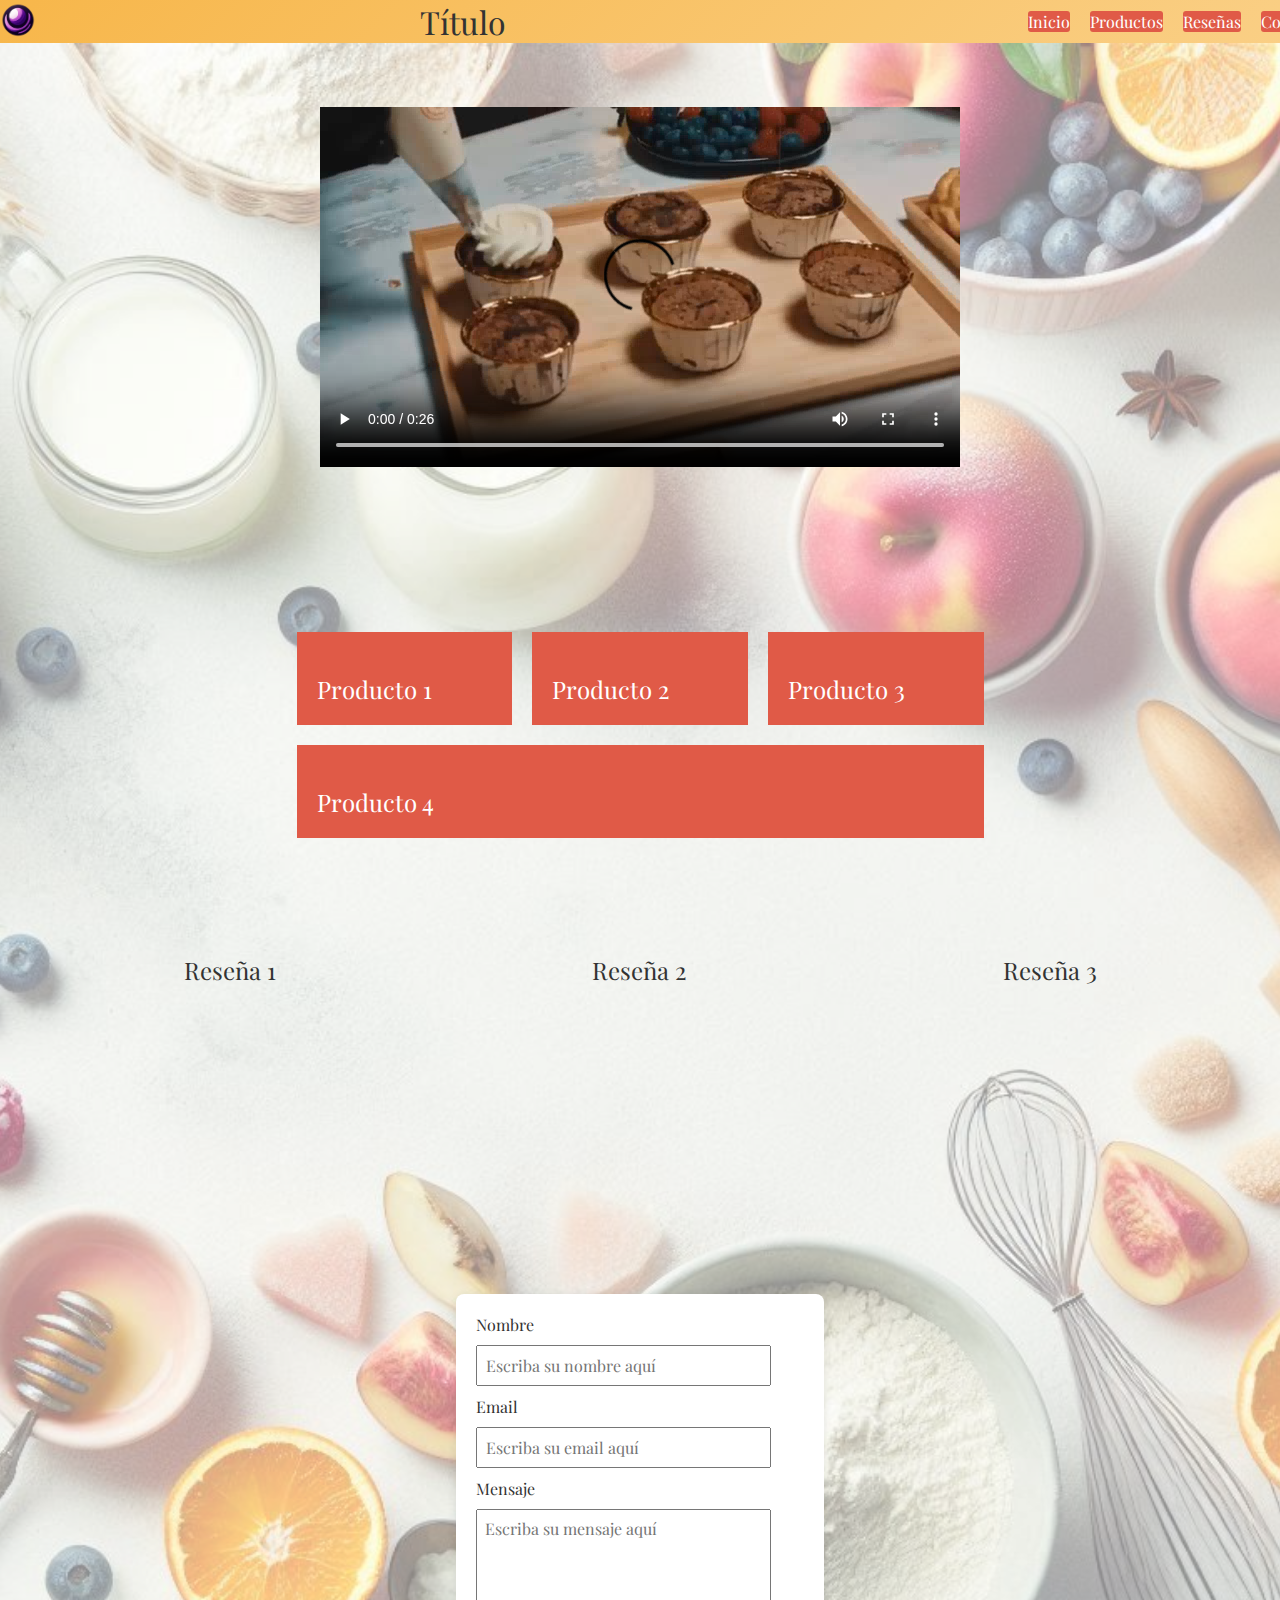
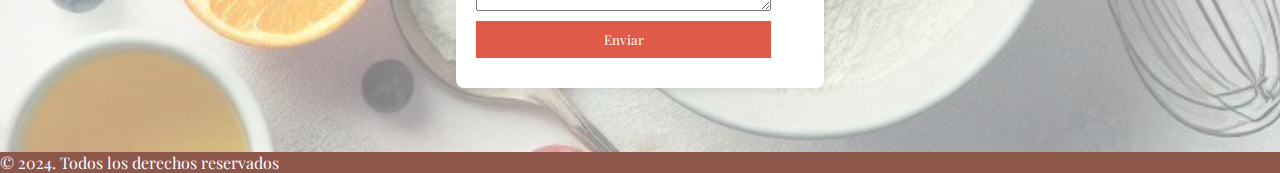
==== index.html @ 15bd5bb0 "Se incorporó la sección de reseñas" ====
<!DOCTYPE html>
<html lang="es">
<head>
    <meta charset="UTF-8">
    <meta name="viewport" content="width=device-width, initial-scale=1.0">
    <link rel="preconnect" href="https://fonts.googleapis.com">
    <link rel="preconnect" href="https://fonts.gstatic.com" crossorigin>
    <link href="https://fonts.googleapis.com/css2?family=Playfair+Display:ital,wght@0,400..900;1,400..900&display=swap" rel="stylesheet">
    <link rel="stylesheet" href="./style.css">
    <title>Document</title>
</head>
<body>
    <header>    
        <nav>
            <ul>
                <li class="Logo">
                    <img src="./Images/Logo.png" alt="Logo de la marca.">
                </li>
                <li class="Links">
                    <h1 class="nav-title">Título</h1>
                </li>
                <li class="Links">
                    <a href="/">Inicio</a>
                </li>
                <li class="Links">
                    <a href="/">Productos</a>
                </li>
                <li class="Links">
                    <a href="/">Reseñas</a>
                </li>
                <li class="Links">
                    <a href="/">Contacto</a>
                </li>
            </ul>
        </nav> 
    </header> 
    <main>
        <div class="video-container">
            <video src="./Images/video.mp4" controls class="video"></video>
        </div>
        <section class="productos">
            <div class="producto">
                <img src="/" alt="">
                <h2>Producto 1</h2>
                <a href=""></a>
            </div>
            <div class="producto">
                <img src="/" alt="">
                <h2>Producto 2</h2>
                <a href=""></a>
            </div>
            <div class="producto">
                <img src="/" alt="">
                <h2>Producto 3</h2>
                <a href=""></a>
            </div>
            <div class="producto">
                <img src="/" alt="">
                <h2>Producto 4</h2>
                <a href=""></a>
            </div>
        </section>
        <section class="opiniones">
            <div class="card">
                <img src="/" alt="">
                <h2>Reseña 1</h2>
                <a href=""></a>
            </div>
            <div class="card">
                <img src="/" alt="">
                <h2>Reseña 2</h2>
                <a href=""></a>
            </div>
            <div class="card">
                <img src="/" alt="">
                <h2>Reseña 3</h2>
                <a href=""></a>
            </div>
        </section>
        <section class="Form">
            <form action="https://formspree.io/f/meojblol" method="POST">
                <label for="name">Nombre</label>
                <input type="text" name="name" id="name" placeholder="Escriba su nombre aquí">
                <label for="email">Email</label>
                <input type="email" name="email" id="email" placeholder="Escriba su email aquí">
                <label for="message">Mensaje</label>
                <textarea name="message" id="message" placeholder="Escriba su mensaje aquí" rows="4" cols="50"></textarea>
                <button type="submit">Enviar</button>
            </form>
        </section>
    </main>
    <footer>
        <p>© 2024. Todos los derechos reservados</p>
    </footer>
</body>
</html>
---- style.css ----
:root {
    --font-family-header: "Playfair Display", serif;
    --font-weight-normal: 400;
    --font-weight-bold: 700;
    --font-family-footer: "Lato", sans-serif;
    --background-color-header: linear-gradient(135deg, rgba(245, 166, 35, 0.8) 0%, rgba(245, 166, 35, 0.5) 100%);
    --background-color-list: #E05A47;
    --background-color-footer: #8C564B;
    --background-color-general: #FFF8E7; /* Beige suave */
    --color-text: #333333;
    --border-radius-links: 3px; 
}

*{
    margin: 0;
    padding: 0;
    box-sizing: border-box;
    font-family: var(--font-family-header);
    font-weight: var(--font-weight-normal);
}

body {
    background-color: var(--background-color-general);
    color: var(--color-text);
}
header {
    font-family: var(--font-family-header);
    font-weight: var(--font-weight-bold);
    background: var(--background-color-header);
    color: var(--color-text);
    width: 100%;
    overflow: hidden;
}

nav {
    display: flex;
    justify-content: space-between; /* Espacia el h1 y el resto */
    align-items: center; /* Centra verticalmente */
    width: 100%;
}

ul {
    display: flex;
    align-items: center; 
    list-style-type: none;
}

li {
    display: inline-block; 
}

li:nth-child(2) {
    margin-right: 40vw; 
}

.Logo img{
    text-decoration: none;
    margin-right: auto;
    height: 4vh;
    width: auto;
}

.Links h1 {
    margin-left: 30vw;
}

.Links a{
    text-decoration: none;
    background-color: var(--background-color-list);
    margin: 10px;
    border-radius: var(--border-radius-links);
    color: white;
}

main {
    display: flex; /* Asegúrate de que el contenido esté bien alineado */
    flex-direction: column;
    align-items: center;
    justify-content: center;
    padding: 5%;
    min-height: 100vh; /* Hace que el main ocupe el 100% de la altura de la ventana */
    background-image: url('./Images/Background_Image.jpeg'); /* Asegúrate de cambiar la ruta */
    background-size: cover; /* Cubre todo el espacio disponible */
    background-position: center; /* Centra la imagen */
    position: relative; /* Para permitir la superposición de un color de fondo */
}

/* Añadir un color de fondo semitransparente */
main::before {
    content: '';
    position: absolute;
    top: 0;
    left: 0;
    right: 0;
    bottom: 0;
    background-color: rgba(255, 255, 255, 0.5); /* Color blanco con 50% de opacidad */
    z-index: 1; /* Asegura que el color de fondo esté sobre la imagen */
}

.video-container {
    width: 50vw;
    height: auto;
    max-width: 100%;
    margin: 0 auto;
    z-index: 2;
    overflow: hidden;
}

.video {
    width: 100%;
    height: auto;
    display: block;
}

.productos {
    display: flex;
    flex-wrap: wrap;
    justify-content: space-between;
    padding: 20px;
    margin-top: 15vh;
    z-index: 2;
}

.producto {
    background-color: var(--background-color-list);
    color: white;
    padding: 20px;
    margin: 10px;
    flex: 1 1 200px;
    box-sizing: border-box;
}

.opiniones {
    display: grid;
    grid-template-columns: repeat(auto-fit,minmax(20vw, 1fr));
    grid-template-rows: auto 1fr;
    gap: 5vw;
    width: 100vw;
    overflow: hidden;
    padding: 5%;
    justify-items: center;
    z-index: 2;
}

.card{ 
    padding: 2%;
    transition: transform 0.3s ease, box-shadow 0.3s ease;
}

.card:hover {
    transform: translateY(-5px);
    box-shadow: 0 4px 8px rgba(0, 0, 0, 0.2);
}

.Form {
    justify-content: center; /* Centra horizontalmente */
    align-items: center; /* Centra verticalmente */
    display: flex;
    margin-top: 20vh;
    z-index: 2;
    width: 80%;
}

.Form form {
    width: 100%;
    max-width: 40%; /* Limita el ancho del formulario */
    padding: 20px;
    background-color: white;
    border-radius: 8px; /* Bordes redondeados para mejorar el diseño */
    box-shadow: 0 2px 10px rgba(0, 0, 0, 0.1); /* Añade una sombra suave */
}

.Form label,
.Form input,
.Form textarea,
.Form button {
    display: block; /* Hace que cada elemento ocupe toda la línea */
    width: 90%; /* Hace que los inputs y textarea ocupen el 100% del contenedor */
    margin-bottom: 10px; /* Añade espacio entre los elementos */
}

.Form input,
.Form textarea {
    padding: 8px; /* Añade algo de padding para mejorar la apariencia */
    font-size: 1rem;
}

.Form button {
    padding: 10px;
    background-color: var(--background-color-list);
    color: white;
    border: none;
    cursor: pointer;
}

footer {
    font-family: var(--font-family-footer);
    background-color: var(--background-color-footer);
    color: white;
}

@media (max-width: 768px) {
    .opiniones {
        grid-template-columns: 1fr;
    }
}
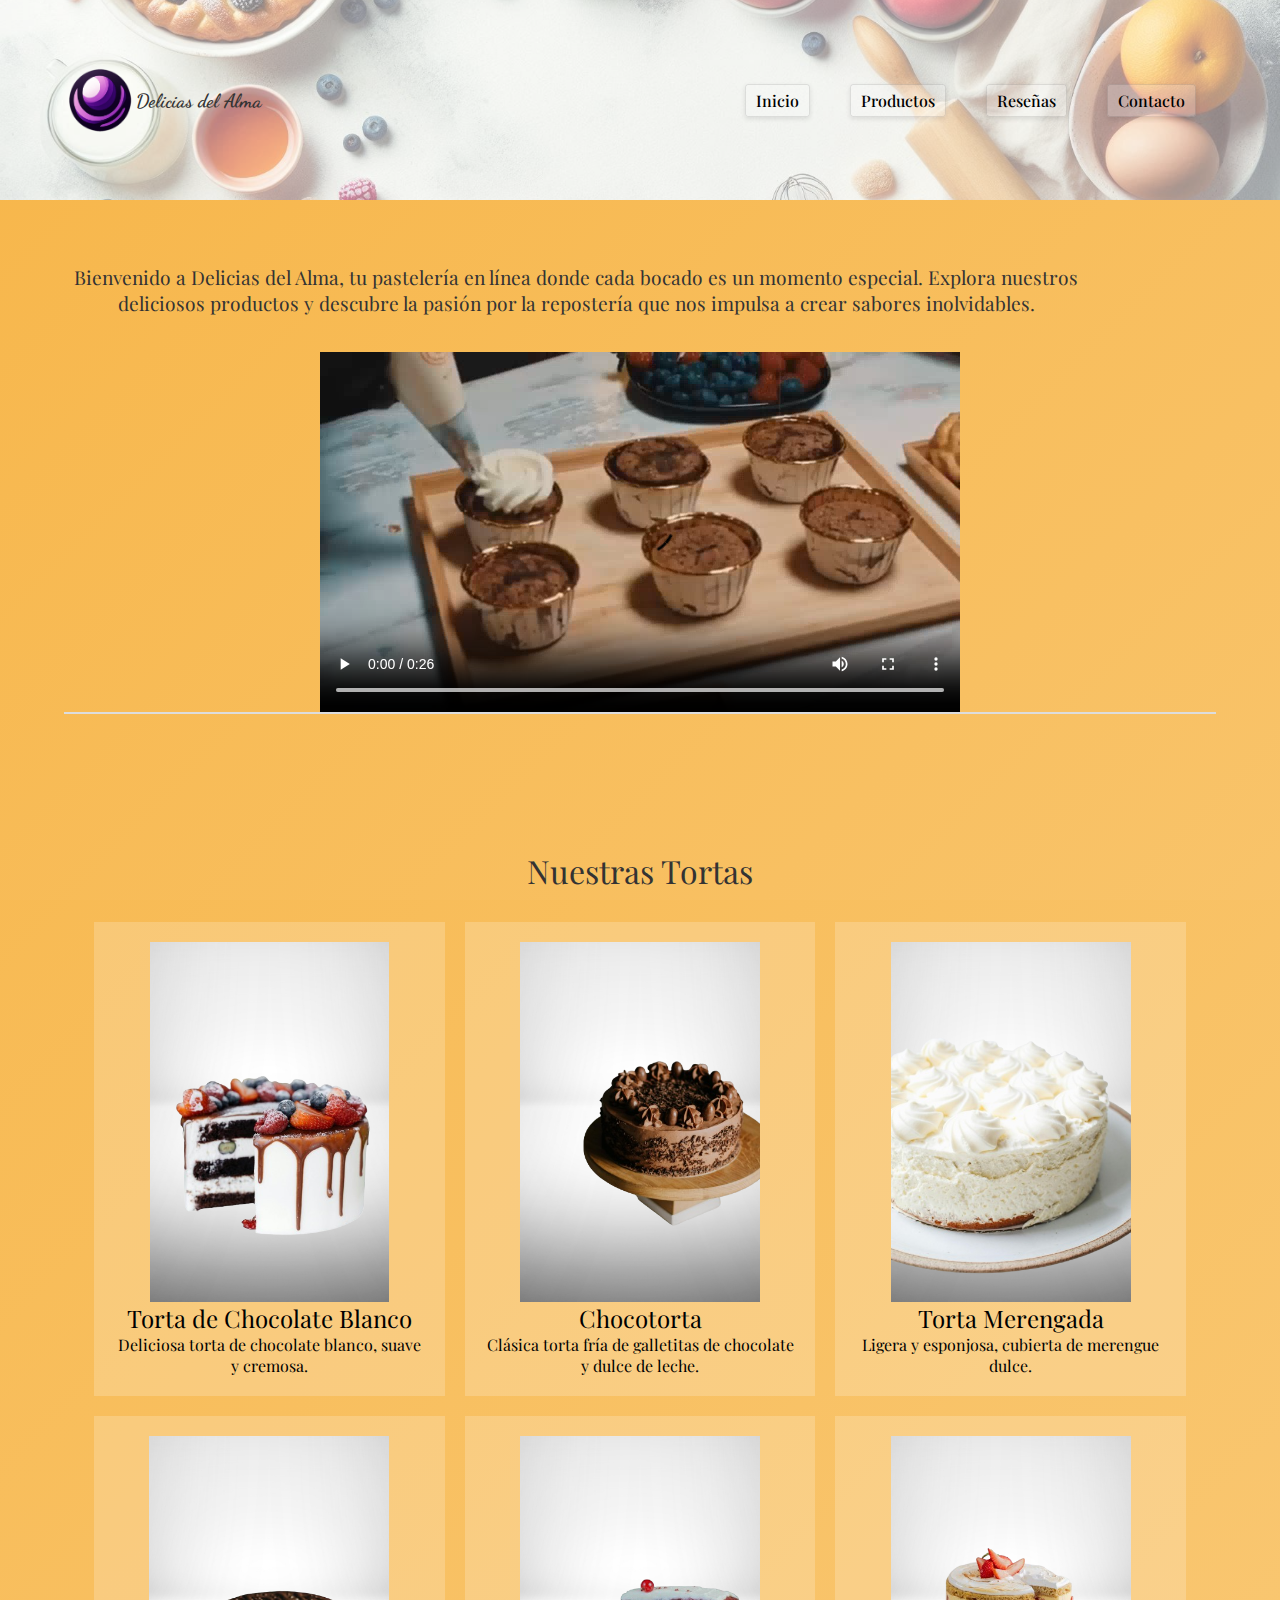
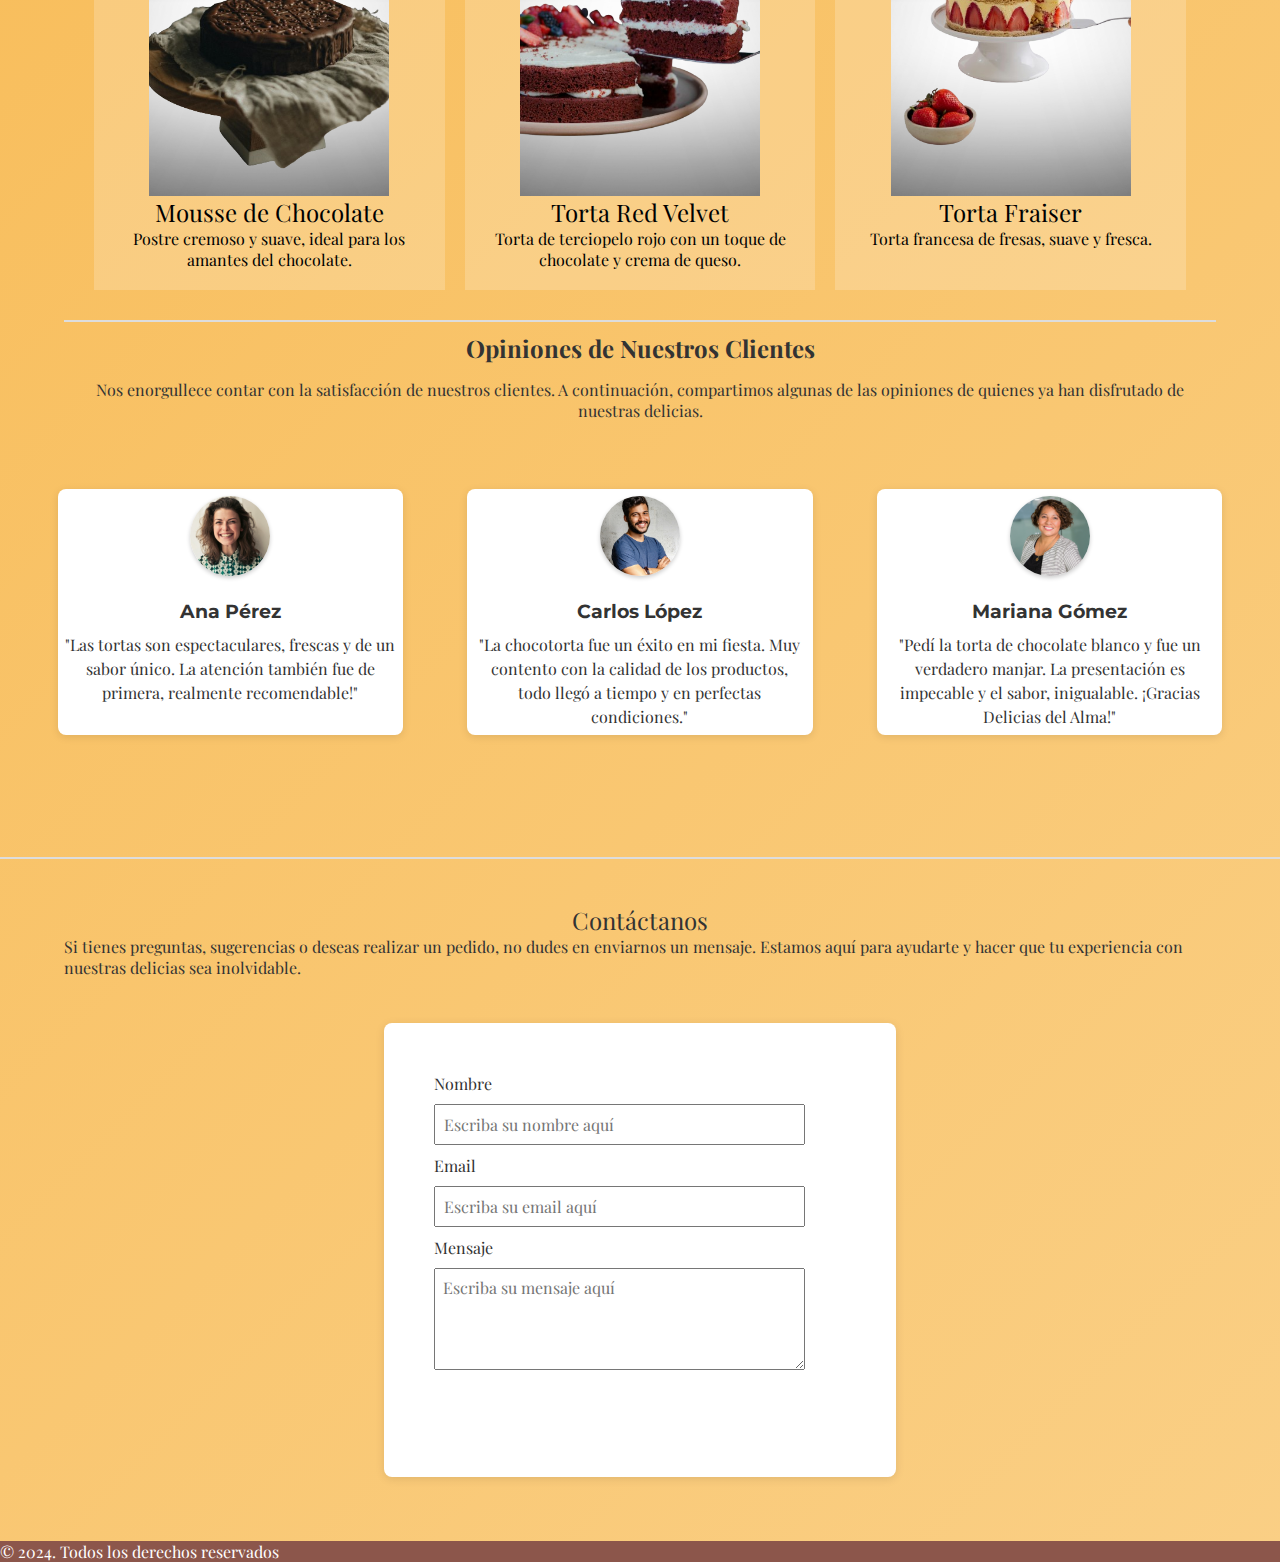
==== commit 5ed430d3: "Completadas secciones de productos, reseñas y mejoradas el resto de las secciones" ====
--- a/index.html
+++ b/index.html
@@ -6,78 +6,100 @@
     <link rel="preconnect" href="https://fonts.googleapis.com">
     <link rel="preconnect" href="https://fonts.gstatic.com" crossorigin>
     <link href="https://fonts.googleapis.com/css2?family=Playfair+Display:ital,wght@0,400..900;1,400..900&display=swap" rel="stylesheet">
+    <link href="https://fonts.googleapis.com/css2?family=Dancing+Script:wght@400..700&display=swap" rel="stylesheet">
+    <link href="https://fonts.googleapis.com/css2?family=Dancing+Script:wght@400..700&family=Montserrat:ital,wght@0,100..900;1,100..900&display=swap" rel="stylesheet">
     <link rel="stylesheet" href="./style.css">
     <title>Document</title>
 </head>
 <body>
     <header>    
         <nav>
-            <ul>
-                <li class="Logo">
-                    <img src="./Images/Logo.png" alt="Logo de la marca.">
+            <div class="Logo">
+                <img src="./Images/Logo.png" alt="Logo de la marca">
+                <span>Delicias del Alma</span>
+            </div>
+            <button class="menu-toggle" id="menu-toggle">
+                &#9776;
+            </button>
+            <ul id="nav-links">
+                <li class="Links">
+                    <a href="#presentacion">Inicio</a>
                 </li>
                 <li class="Links">
-                    <h1 class="nav-title">Título</h1>
+                    <a href="#productos">Productos</a>
                 </li>
                 <li class="Links">
-                    <a href="/">Inicio</a>
+                    <a href="#opiniones">Reseñas</a>
                 </li>
                 <li class="Links">
-                    <a href="/">Productos</a>
-                </li>
-                <li class="Links">
-                    <a href="/">Reseñas</a>
-                </li>
-                <li class="Links">
-                    <a href="/">Contacto</a>
+                    <a href="#form">Contacto</a>
                 </li>
             </ul>
         </nav> 
     </header> 
     <main>
-        <div class="video-container">
-            <video src="./Images/video.mp4" controls class="video"></video>
-        </div>
+        <section class="presentacion" id="presentacion">
+            <p class="presentacion-texto">Bienvenido a Delicias del Alma, tu pastelería en línea donde cada bocado es un momento especial. Explora nuestros deliciosos productos y descubre la pasión por la repostería que nos impulsa a crear sabores inolvidables.</p>
+            <div class="video-container">
+                <video src="./Images/video.mp4" controls class="video"></video>
+            </div>
+        </section>  
+        <h1 id="productos">Nuestras Tortas</h1>
         <section class="productos">
             <div class="producto">
-                <img src="/" alt="">
-                <h2>Producto 1</h2>
-                <a href=""></a>
+                <img src="./Images/Chocolate-Blanco.png" alt="Torta de chocolate blanco">
+                <h2>Torta de Chocolate Blanco</h2>
+                <span>Deliciosa torta de chocolate blanco, suave y cremosa.</span>
             </div>
             <div class="producto">
-                <img src="/" alt="">
-                <h2>Producto 2</h2>
-                <a href=""></a>
+                <img src="./Images/Chocotorta.png" alt="Chocotorta">
+                <h2>Chocotorta</h2>
+                <span>Clásica torta fría de galletitas de chocolate y dulce de leche.</span>
             </div>
             <div class="producto">
-                <img src="/" alt="">
-                <h2>Producto 3</h2>
-                <a href=""></a>
+                <img src="./Images/Merengada.png" alt="Torta Merengada">
+                <h2>Torta Merengada</h2>
+                <span>Ligera y esponjosa, cubierta de merengue dulce.</span>
             </div>
             <div class="producto">
-                <img src="/" alt="">
-                <h2>Producto 4</h2>
-                <a href=""></a>
+                <img src="./Images/Mousse.png" alt="Mousse de Chocolate">
+                <h2>Mousse de Chocolate</h2>
+                <span>Postre cremoso y suave, ideal para los amantes del chocolate.</span>
+            </div>
+            <div class="producto">
+                <img src="./Images/Red-Velvet.png" alt="Torta Red Velvet">
+                <h2>Torta Red Velvet</h2>
+                <span>Torta de terciopelo rojo con un toque de chocolate y crema de queso.</span>
+            </div>
+            <div class="producto">
+                <img src="./Images/Torta-Fraiser.png" alt="Torta Fraiser">
+                <h2>Torta Fraiser</h2>
+                <span>Torta francesa de fresas, suave y fresca.</span>
             </div>
         </section>
-        <section class="opiniones">
+        
+        <h2 class="titulo-reseñas">Opiniones de Nuestros Clientes</h2>
+        <p class="parrafo-reseñas">Nos enorgullece contar con la satisfacción de nuestros clientes. A continuación, compartimos algunas de las opiniones de quienes ya han disfrutado de nuestras delicias.</p>
+        <section class="opiniones" id="opiniones">
             <div class="card">
-                <img src="/" alt="">
-                <h2>Reseña 1</h2>
-                <a href=""></a>
+                <img src="./Images/cliente1.jpg" alt="Foto de Ana Pérez">
+                <h3>Ana Pérez</h3>
+                <p>"Las tortas son espectaculares, frescas y de un sabor único. La atención también fue de primera, realmente recomendable!"</p>
             </div>
             <div class="card">
-                <img src="/" alt="">
-                <h2>Reseña 2</h2>
-                <a href=""></a>
+                <img src="./Images/cliente2.jpg" alt="Foto de Carlos López">
+                <h3>Carlos López</h3>
+                <p>"La chocotorta fue un éxito en mi fiesta. Muy contento con la calidad de los productos, todo llegó a tiempo y en perfectas condiciones."</p>
             </div>
             <div class="card">
-                <img src="/" alt="">
-                <h2>Reseña 3</h2>
-                <a href=""></a>
+                <img src="./Images/cliente3.jpg" alt="Foto de Mariana Gómez">
+                <h3>Mariana Gómez</h3>
+                <p>"Pedí la torta de chocolate blanco y fue un verdadero manjar. La presentación es impecable y el sabor, inigualable. ¡Gracias Delicias del Alma!"</p>
             </div>
         </section>
-        <section class="Form">
+        <h2 class="titulo-form">Contáctanos</h2>
+        <p>Si tienes preguntas, sugerencias o deseas realizar un pedido, no dudes en enviarnos un mensaje. Estamos aquí para ayudarte y hacer que tu experiencia con nuestras delicias sea inolvidable.</p>
+        <section class="Form" id="form">
             <form action="https://formspree.io/f/meojblol" method="POST">
                 <label for="name">Nombre</label>
                 <input type="text" name="name" id="name" placeholder="Escriba su nombre aquí">
--- a/style.css
+++ b/style.css
@@ -1,12 +1,14 @@
 :root {
     --font-family-header: "Playfair Display", serif;
+    --font-family-marca: "Dancing Script", cursive;
+    --font-family-main: "Montserrat", sans-serif;
     --font-weight-normal: 400;
     --font-weight-bold: 700;
     --font-family-footer: "Lato", sans-serif;
     --background-color-header: linear-gradient(135deg, rgba(245, 166, 35, 0.8) 0%, rgba(245, 166, 35, 0.5) 100%);
-    --background-color-list: #E05A47;
+    --background-color-list: rgba(255, 255, 255, 0.2);
     --background-color-footer: #8C564B;
-    --background-color-general: #FFF8E7; /* Beige suave */
+    --background-color-general: #FFF8E7; 
     --color-text: #333333;
     --border-radius-links: 3px; 
 }
@@ -23,78 +25,128 @@
     background-color: var(--background-color-general);
     color: var(--color-text);
 }
+
 header {
     font-family: var(--font-family-header);
     font-weight: var(--font-weight-bold);
-    background: var(--background-color-header);
+    background-image: url('./Images/Background_Image.jpeg');
+    background-size: cover; 
+    background-position: center; 
     color: var(--color-text);
     width: 100%;
     overflow: hidden;
-}
-
-nav {
-    display: flex;
-    justify-content: space-between; /* Espacia el h1 y el resto */
-    align-items: center; /* Centra verticalmente */
-    width: 100%;
-}
-
-ul {
-    display: flex;
-    align-items: center; 
-    list-style-type: none;
-}
-
-li {
-    display: inline-block; 
-}
-
-li:nth-child(2) {
-    margin-right: 40vw; 
-}
-
-.Logo img{
-    text-decoration: none;
-    margin-right: auto;
-    height: 4vh;
-    width: auto;
-}
-
-.Links h1 {
-    margin-left: 30vw;
-}
-
-.Links a{
-    text-decoration: none;
-    background-color: var(--background-color-list);
-    margin: 10px;
-    border-radius: var(--border-radius-links);
-    color: white;
-}
-
-main {
-    display: flex; /* Asegúrate de que el contenido esté bien alineado */
-    flex-direction: column;
-    align-items: center;
-    justify-content: center;
     padding: 5%;
-    min-height: 100vh; /* Hace que el main ocupe el 100% de la altura de la ventana */
-    background-image: url('./Images/Background_Image.jpeg'); /* Asegúrate de cambiar la ruta */
-    background-size: cover; /* Cubre todo el espacio disponible */
-    background-position: center; /* Centra la imagen */
-    position: relative; /* Para permitir la superposición de un color de fondo */
-}
-
-/* Añadir un color de fondo semitransparente */
-main::before {
+}
+
+nav::before {
     content: '';
     position: absolute;
     top: 0;
     left: 0;
     right: 0;
     bottom: 0;
-    background-color: rgba(255, 255, 255, 0.5); /* Color blanco con 50% de opacidad */
-    z-index: 1; /* Asegura que el color de fondo esté sobre la imagen */
+    background-color: rgba(255, 255, 255, 0.5); 
+    z-index: 1; 
+}
+
+nav {
+    display: flex;
+    justify-content: space-between; 
+    align-items: center; 
+    width: 100%;
+    max-width: 100vw;
+    overflow: hidden;
+}
+
+.menu-toggle {
+    display: none; 
+    font-size: 24px;
+    background: none;
+    border: none;
+    cursor: pointer;
+}
+
+#nav-links {
+    list-style: none;
+    display: flex;
+}
+
+#nav-links li {
+    margin: 0 10px;
+}
+
+.Logo {
+    display: flex;
+    align-items: center;
+    margin-right: auto;
+    z-index: 2;
+    height: auto;
+}
+
+.Logo img{
+    text-decoration: none;
+    height: 8vh;
+    width: auto;
+}
+
+.Logo span {
+    font-family: var(--font-family-marca);
+    width: max-content;
+    font-weight: var(--font-weight-bold);
+    font-size: larger;
+}
+
+ul {
+    display: flex;
+    align-items: center; 
+    list-style-type: none;
+    z-index: 2;
+    margin-left: auto;
+}
+
+li {
+    display: inline-block; 
+}
+
+.Links a{
+    text-decoration: none;
+    background-color: var(--background-color-list);
+    font-family: var(--font-family-header);
+    margin: 10px;
+    border-radius: var(--border-radius-links);
+    font-size: 16px; 
+    font-weight: 500; 
+    color: #000; 
+    box-shadow: 0 2px 5px rgba(0, 0, 0, 0.1); 
+    border: 1px solid rgba(0, 0, 0, 0.1); 
+    transition: color 0.3s, transform 0.3s, box-shadow 0.3s; 
+    padding: 5px 10px; 
+}
+
+main {
+    font-family: var(--font-family-main);
+    display: flex; 
+    flex-direction: column;
+    align-items: center;
+    justify-content: center;
+    padding: 5%;
+    min-height: 100vh; 
+    background: var(--background-color-header);
+    position: relative; 
+    z-index: 2;
+}
+
+.presentacion {
+    border-bottom: 2px solid #ddd;
+    width: 100%;
+}
+
+.presentacion-texto {
+    font-size: 1.2rem; 
+    color: #333; 
+    text-align: center; 
+    max-width: 80vw; 
+    margin-bottom: 4vh;
 }
 
 .video-container {
@@ -102,7 +154,6 @@
     height: auto;
     max-width: 100%;
     margin: 0 auto;
-    z-index: 2;
     overflow: hidden;
 }
 
@@ -111,23 +162,34 @@
     height: auto;
     display: block;
 }
+
+h1 {
+    margin-top: 15vh;
+} 
 
 .productos {
     display: flex;
     flex-wrap: wrap;
     justify-content: space-between;
     padding: 20px;
-    margin-top: 15vh;
-    z-index: 2;
+    border-bottom: 2px solid #ddd;
 }
 
 .producto {
     background-color: var(--background-color-list);
-    color: white;
+    color: black;
     padding: 20px;
     margin: 10px;
-    flex: 1 1 200px;
+    flex: 1 1 300px;
     box-sizing: border-box;
+    text-align: center;
+}
+
+.producto img {
+    max-width: 100%; 
+    height: 40vh; 
+    display: block; 
+    margin: 0 auto; 
 }
 
 .opiniones {
@@ -140,11 +202,31 @@
     padding: 5%;
     justify-items: center;
     z-index: 2;
+    border-bottom: 2px solid #ddd;
+}
+
+.titulo-reseñas, .parrafo-reseñas {
+    display: block;
+    width: 100%;
+    text-align: center;
+    margin: 10px 0;
 }
 
 .card{ 
+    background-color: white; 
+    border-radius: 8px;
     padding: 2%;
+    box-shadow: 0 2px 8px rgba(0, 0, 0, 0.1);
     transition: transform 0.3s ease, box-shadow 0.3s ease;
+    max-width: 400px; 
+    text-align: center; 
+    overflow: hidden;
+}
+
+.titulo-reseñas {
+    font-size: 1.5rem;
+    font-weight: bold;
+    margin-bottom: 5px;
 }
 
 .card:hover {
@@ -152,36 +234,60 @@
     box-shadow: 0 4px 8px rgba(0, 0, 0, 0.2);
 }
 
+.card img {
+    width: 80px; 
+    height: 80px;
+    border-radius: 50%; 
+    margin-bottom: 10px;
+    object-fit: cover;
+    box-shadow: 0 2px 4px rgba(0, 0, 0, 0.2);
+}
+
+.card h3 {
+    font-family: var(--font-family-main); 
+    font-weight: bold;
+    margin: 10px 0;
+    color: var(--color-text);
+}
+
+.card p {
+    font-size: 1rem;
+    line-height: 1.5;
+}
+
+.titulo-form {
+    margin-top: 5vh;
+}
+
 .Form {
-    justify-content: center; /* Centra horizontalmente */
-    align-items: center; /* Centra verticalmente */
-    display: flex;
-    margin-top: 20vh;
-    z-index: 2;
+    justify-content: center; 
+    align-items: center; 
+    display: flex;
     width: 80%;
+    margin-top: 5vh;
 }
 
 .Form form {
     width: 100%;
-    max-width: 40%; /* Limita el ancho del formulario */
-    padding: 20px;
+    max-width: 40vw; 
+    padding: 50px;
     background-color: white;
-    border-radius: 8px; /* Bordes redondeados para mejorar el diseño */
-    box-shadow: 0 2px 10px rgba(0, 0, 0, 0.1); /* Añade una sombra suave */
+    border-radius: 8px; 
+    box-shadow: 0 2px 10px rgba(0, 0, 0, 0.1); 
 }
 
 .Form label,
 .Form input,
 .Form textarea,
 .Form button {
-    display: block; /* Hace que cada elemento ocupe toda la línea */
-    width: 90%; /* Hace que los inputs y textarea ocupen el 100% del contenedor */
-    margin-bottom: 10px; /* Añade espacio entre los elementos */
+    display: block; 
+    width: 90%; 
+    margin-bottom: 10px; 
 }
 
 .Form input,
 .Form textarea {
-    padding: 8px; /* Añade algo de padding para mejorar la apariencia */
+    padding: 8px; 
     font-size: 1rem;
 }
 
@@ -203,4 +309,32 @@
     .opiniones {
         grid-template-columns: 1fr;
     }
+}
+
+@media (max-width: 600px) {
+    #nav-links {
+        display: none; 
+        flex-direction: column; 
+        position: absolute; 
+        top: 50px; 
+        right: 0; 
+        background-color: white; 
+        width: 100%; 
+    }
+
+    #nav-links.show {
+        display: flex; 
+    }
+
+    .menu-toggle {
+        display: block; 
+    }
+
+    .Form {
+        width: 100%;
+    }
+
+    .Form form {
+        max-width: 80vw; 
+    }
 }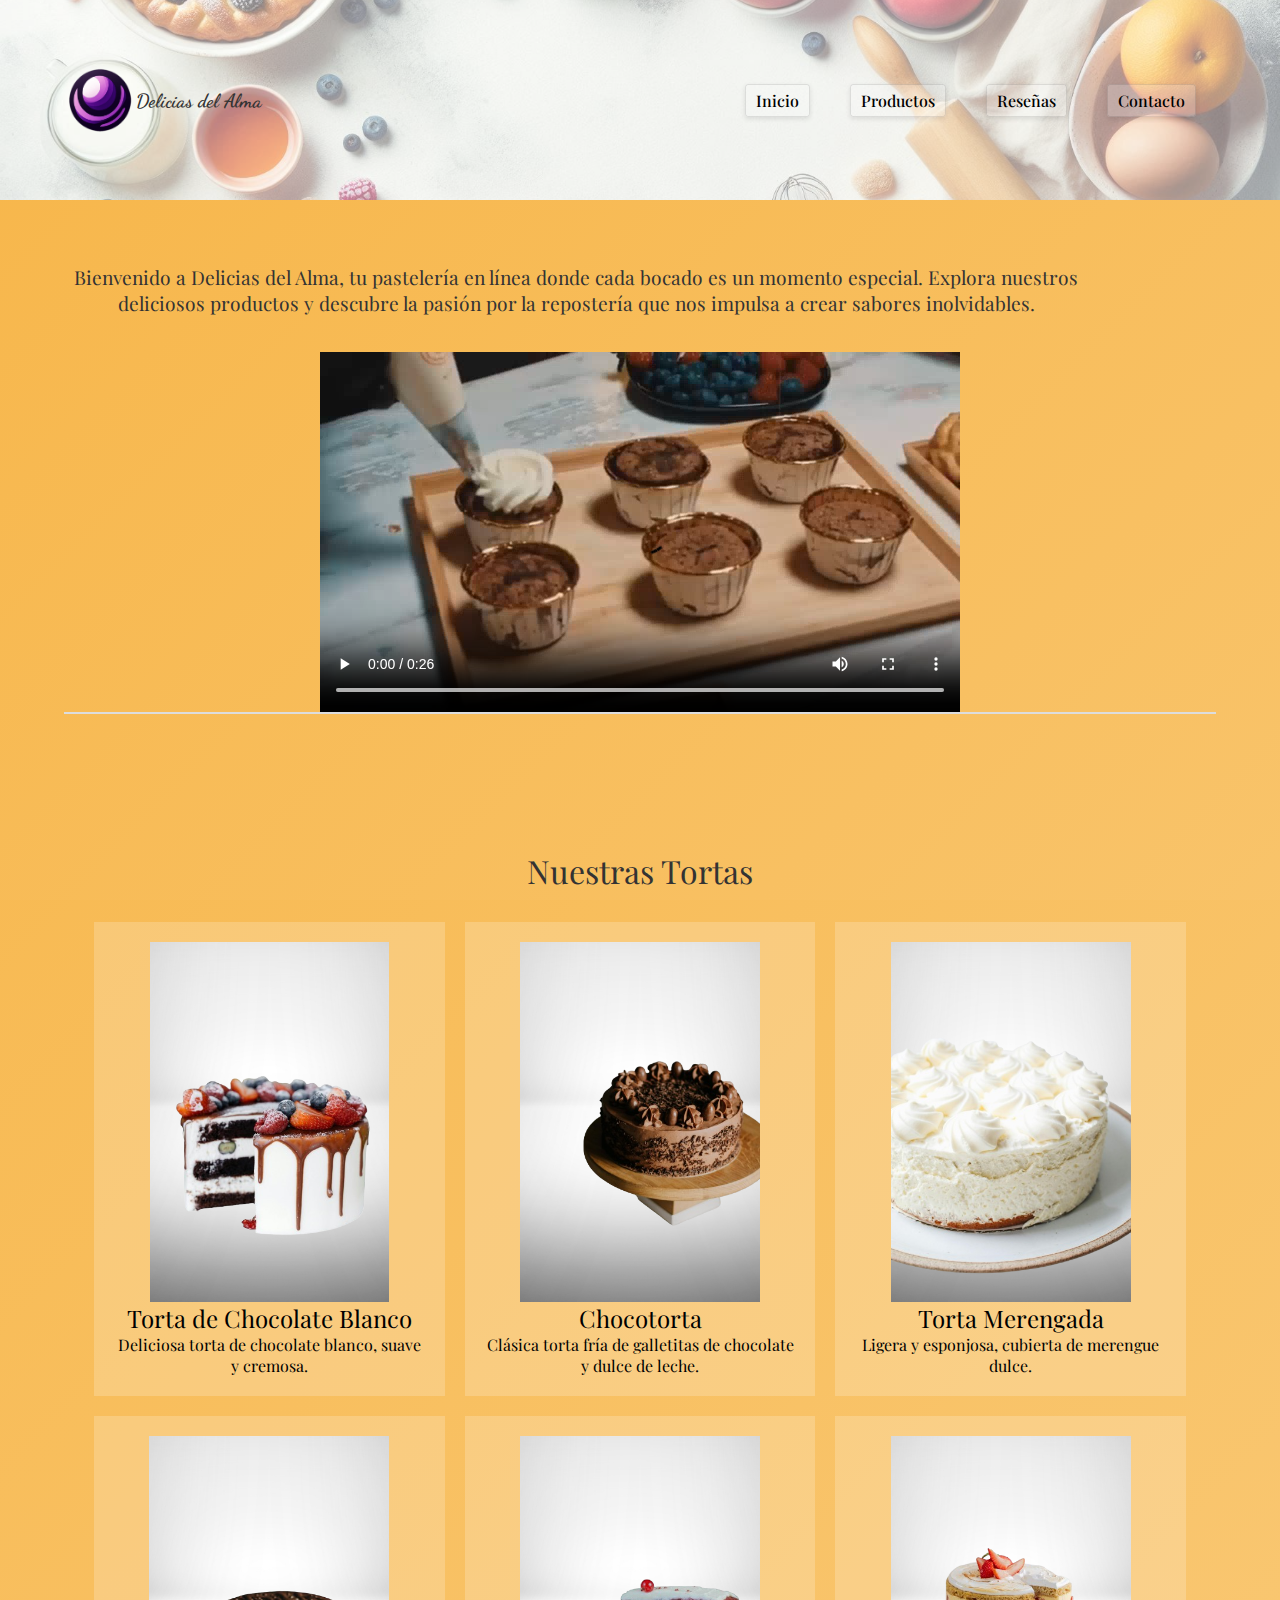
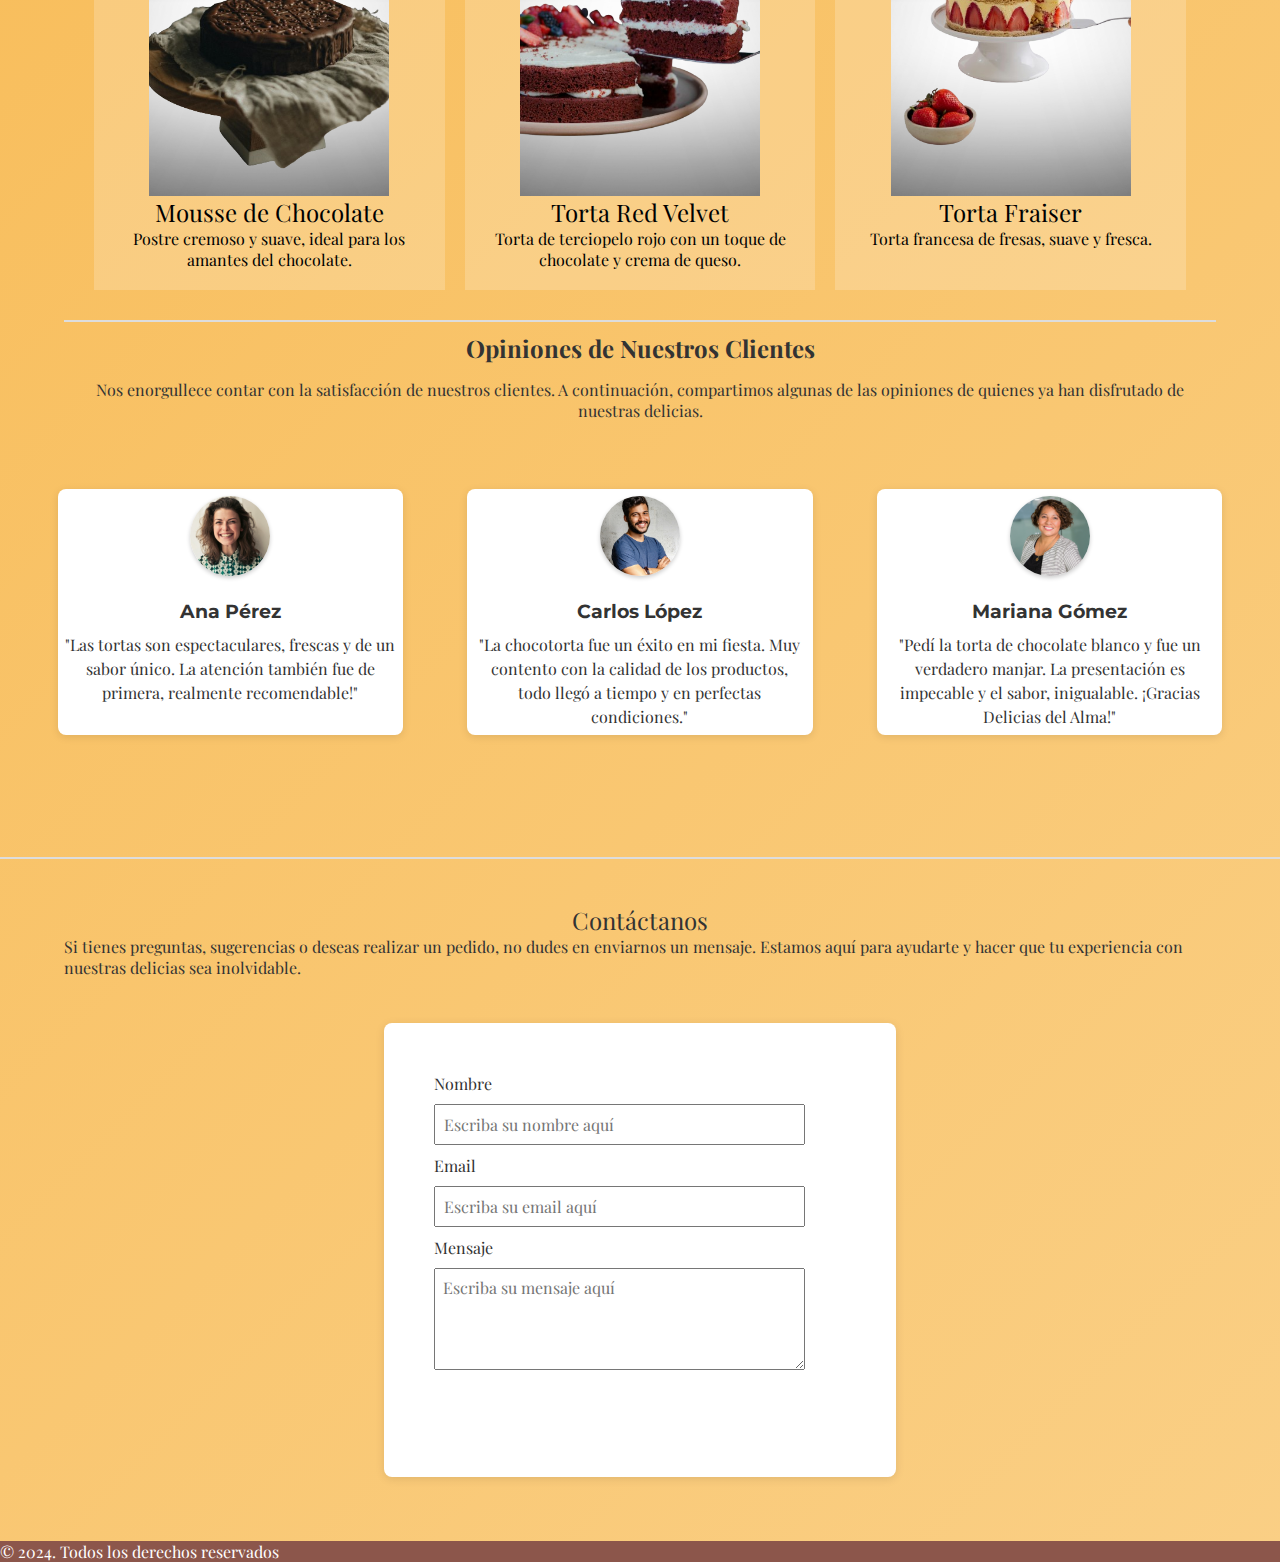
==== commit da6b368a: "Modificadas rutas" ====
--- a/index.html
+++ b/index.html
@@ -8,7 +8,7 @@
     <link href="https://fonts.googleapis.com/css2?family=Playfair+Display:ital,wght@0,400..900;1,400..900&display=swap" rel="stylesheet">
     <link href="https://fonts.googleapis.com/css2?family=Dancing+Script:wght@400..700&display=swap" rel="stylesheet">
     <link href="https://fonts.googleapis.com/css2?family=Dancing+Script:wght@400..700&family=Montserrat:ital,wght@0,100..900;1,100..900&display=swap" rel="stylesheet">
-    <link rel="stylesheet" href="./style.css">
+    <link rel="stylesheet" href="./CSS/style.css">
     <title>Document</title>
 </head>
 <body>
@@ -37,6 +37,7 @@
             </ul>
         </nav> 
     </header> 
+
     <main>
         <section class="presentacion" id="presentacion">
             <p class="presentacion-texto">Bienvenido a Delicias del Alma, tu pastelería en línea donde cada bocado es un momento especial. Explora nuestros deliciosos productos y descubre la pasión por la repostería que nos impulsa a crear sabores inolvidables.</p>
@@ -44,6 +45,7 @@
                 <video src="./Images/video.mp4" controls class="video"></video>
             </div>
         </section>  
+
         <h1 id="productos">Nuestras Tortas</h1>
         <section class="productos">
             <div class="producto">
@@ -97,6 +99,7 @@
                 <p>"Pedí la torta de chocolate blanco y fue un verdadero manjar. La presentación es impecable y el sabor, inigualable. ¡Gracias Delicias del Alma!"</p>
             </div>
         </section>
+
         <h2 class="titulo-form">Contáctanos</h2>
         <p>Si tienes preguntas, sugerencias o deseas realizar un pedido, no dudes en enviarnos un mensaje. Estamos aquí para ayudarte y hacer que tu experiencia con nuestras delicias sea inolvidable.</p>
         <section class="Form" id="form">
@@ -111,6 +114,7 @@
             </form>
         </section>
     </main>
+
     <footer>
         <p>© 2024. Todos los derechos reservados</p>
     </footer>
--- a/CSS/style.css
+++ b/CSS/style.css
@@ -0,0 +1,340 @@
+:root {
+    --font-family-header: "Playfair Display", serif;
+    --font-family-marca: "Dancing Script", cursive;
+    --font-family-main: "Montserrat", sans-serif;
+    --font-weight-normal: 400;
+    --font-weight-bold: 700;
+    --font-family-footer: "Lato", sans-serif;
+    --background-color-header: linear-gradient(135deg, rgba(245, 166, 35, 0.8) 0%, rgba(245, 166, 35, 0.5) 100%);
+    --background-color-list: rgba(255, 255, 255, 0.2);
+    --background-color-footer: #8C564B;
+    --background-color-general: #FFF8E7; 
+    --color-text: #333333;
+    --border-radius-links: 3px; 
+}
+
+*{
+    margin: 0;
+    padding: 0;
+    box-sizing: border-box;
+    font-family: var(--font-family-header);
+    font-weight: var(--font-weight-normal);
+}
+
+body {
+    background-color: var(--background-color-general);
+    color: var(--color-text);
+}
+
+header {
+    font-family: var(--font-family-header);
+    font-weight: var(--font-weight-bold);
+    background-image: url('../Images/Background_Image.jpeg');
+    background-size: cover; 
+    background-position: center; 
+    color: var(--color-text);
+    width: 100%;
+    overflow: hidden;
+    padding: 5%;
+}
+
+nav::before {
+    content: '';
+    position: absolute;
+    top: 0;
+    left: 0;
+    right: 0;
+    bottom: 0;
+    background-color: rgba(255, 255, 255, 0.5); 
+    z-index: 1; 
+}
+
+nav {
+    display: flex;
+    justify-content: space-between; 
+    align-items: center; 
+    width: 100%;
+    max-width: 100vw;
+    overflow: hidden;
+}
+
+.menu-toggle {
+    display: none; 
+    font-size: 24px;
+    background: none;
+    border: none;
+    cursor: pointer;
+}
+
+#nav-links {
+    list-style: none;
+    display: flex;
+}
+
+#nav-links li {
+    margin: 0 10px;
+}
+
+.Logo {
+    display: flex;
+    align-items: center;
+    margin-right: auto;
+    z-index: 2;
+    height: auto;
+}
+
+.Logo img{
+    text-decoration: none;
+    height: 8vh;
+    width: auto;
+}
+
+.Logo span {
+    font-family: var(--font-family-marca);
+    width: max-content;
+    font-weight: var(--font-weight-bold);
+    font-size: larger;
+}
+
+ul {
+    display: flex;
+    align-items: center; 
+    list-style-type: none;
+    z-index: 2;
+    margin-left: auto;
+}
+
+li {
+    display: inline-block; 
+}
+
+.Links a{
+    text-decoration: none;
+    background-color: var(--background-color-list);
+    font-family: var(--font-family-header);
+    margin: 10px;
+    border-radius: var(--border-radius-links);
+    font-size: 16px; 
+    font-weight: 500; 
+    color: #000; 
+    box-shadow: 0 2px 5px rgba(0, 0, 0, 0.1); 
+    border: 1px solid rgba(0, 0, 0, 0.1); 
+    transition: color 0.3s, transform 0.3s, box-shadow 0.3s; 
+    padding: 5px 10px; 
+}
+
+main {
+    font-family: var(--font-family-main);
+    display: flex; 
+    flex-direction: column;
+    align-items: center;
+    justify-content: center;
+    padding: 5%;
+    min-height: 100vh; 
+    background: var(--background-color-header);
+    position: relative; 
+    z-index: 2;
+}
+
+.presentacion {
+    border-bottom: 2px solid #ddd;
+    width: 100%;
+}
+
+.presentacion-texto {
+    font-size: 1.2rem; 
+    color: #333; 
+    text-align: center; 
+    max-width: 80vw; 
+    margin-bottom: 4vh;
+}
+
+.video-container {
+    width: 50vw;
+    height: auto;
+    max-width: 100%;
+    margin: 0 auto;
+    overflow: hidden;
+}
+
+.video {
+    width: 100%;
+    height: auto;
+    display: block;
+}
+
+h1 {
+    margin-top: 15vh;
+} 
+
+.productos {
+    display: flex;
+    flex-wrap: wrap;
+    justify-content: space-between;
+    padding: 20px;
+    border-bottom: 2px solid #ddd;
+}
+
+.producto {
+    background-color: var(--background-color-list);
+    color: black;
+    padding: 20px;
+    margin: 10px;
+    flex: 1 1 300px;
+    box-sizing: border-box;
+    text-align: center;
+}
+
+.producto img {
+    max-width: 100%; 
+    height: 40vh; 
+    display: block; 
+    margin: 0 auto; 
+}
+
+.opiniones {
+    display: grid;
+    grid-template-columns: repeat(auto-fit,minmax(20vw, 1fr));
+    grid-template-rows: auto 1fr;
+    gap: 5vw;
+    width: 100vw;
+    overflow: hidden;
+    padding: 5%;
+    justify-items: center;
+    z-index: 2;
+    border-bottom: 2px solid #ddd;
+}
+
+.titulo-reseñas, .parrafo-reseñas {
+    display: block;
+    width: 100%;
+    text-align: center;
+    margin: 10px 0;
+}
+
+.card{ 
+    background-color: white; 
+    border-radius: 8px;
+    padding: 2%;
+    box-shadow: 0 2px 8px rgba(0, 0, 0, 0.1);
+    transition: transform 0.3s ease, box-shadow 0.3s ease;
+    max-width: 400px; 
+    text-align: center; 
+    overflow: hidden;
+}
+
+.titulo-reseñas {
+    font-size: 1.5rem;
+    font-weight: bold;
+    margin-bottom: 5px;
+}
+
+.card:hover {
+    transform: translateY(-5px);
+    box-shadow: 0 4px 8px rgba(0, 0, 0, 0.2);
+}
+
+.card img {
+    width: 80px; 
+    height: 80px;
+    border-radius: 50%; 
+    margin-bottom: 10px;
+    object-fit: cover;
+    box-shadow: 0 2px 4px rgba(0, 0, 0, 0.2);
+}
+
+.card h3 {
+    font-family: var(--font-family-main); 
+    font-weight: bold;
+    margin: 10px 0;
+    color: var(--color-text);
+}
+
+.card p {
+    font-size: 1rem;
+    line-height: 1.5;
+}
+
+.titulo-form {
+    margin-top: 5vh;
+}
+
+.Form {
+    justify-content: center; 
+    align-items: center; 
+    display: flex;
+    width: 80%;
+    margin-top: 5vh;
+}
+
+.Form form {
+    width: 100%;
+    max-width: 40vw; 
+    padding: 50px;
+    background-color: white;
+    border-radius: 8px; 
+    box-shadow: 0 2px 10px rgba(0, 0, 0, 0.1); 
+}
+
+.Form label,
+.Form input,
+.Form textarea,
+.Form button {
+    display: block; 
+    width: 90%; 
+    margin-bottom: 10px; 
+}
+
+.Form input,
+.Form textarea {
+    padding: 8px; 
+    font-size: 1rem;
+}
+
+.Form button {
+    padding: 10px;
+    background-color: var(--background-color-list);
+    color: white;
+    border: none;
+    cursor: pointer;
+}
+
+footer {
+    font-family: var(--font-family-footer);
+    background-color: var(--background-color-footer);
+    color: white;
+}
+
+@media (max-width: 768px) {
+    .opiniones {
+        grid-template-columns: 1fr;
+    }
+}
+
+@media (max-width: 600px) {
+    #nav-links {
+        display: none; 
+        flex-direction: column; 
+        position: absolute; 
+        top: 50px; 
+        right: 0; 
+        background-color: white; 
+        width: 100%; 
+    }
+
+    #nav-links.show {
+        display: flex; 
+    }
+
+    .menu-toggle {
+        display: block; 
+    }
+
+    .Form {
+        width: 100%;
+    }
+
+    .Form form {
+        max-width: 80vw; 
+    }
+}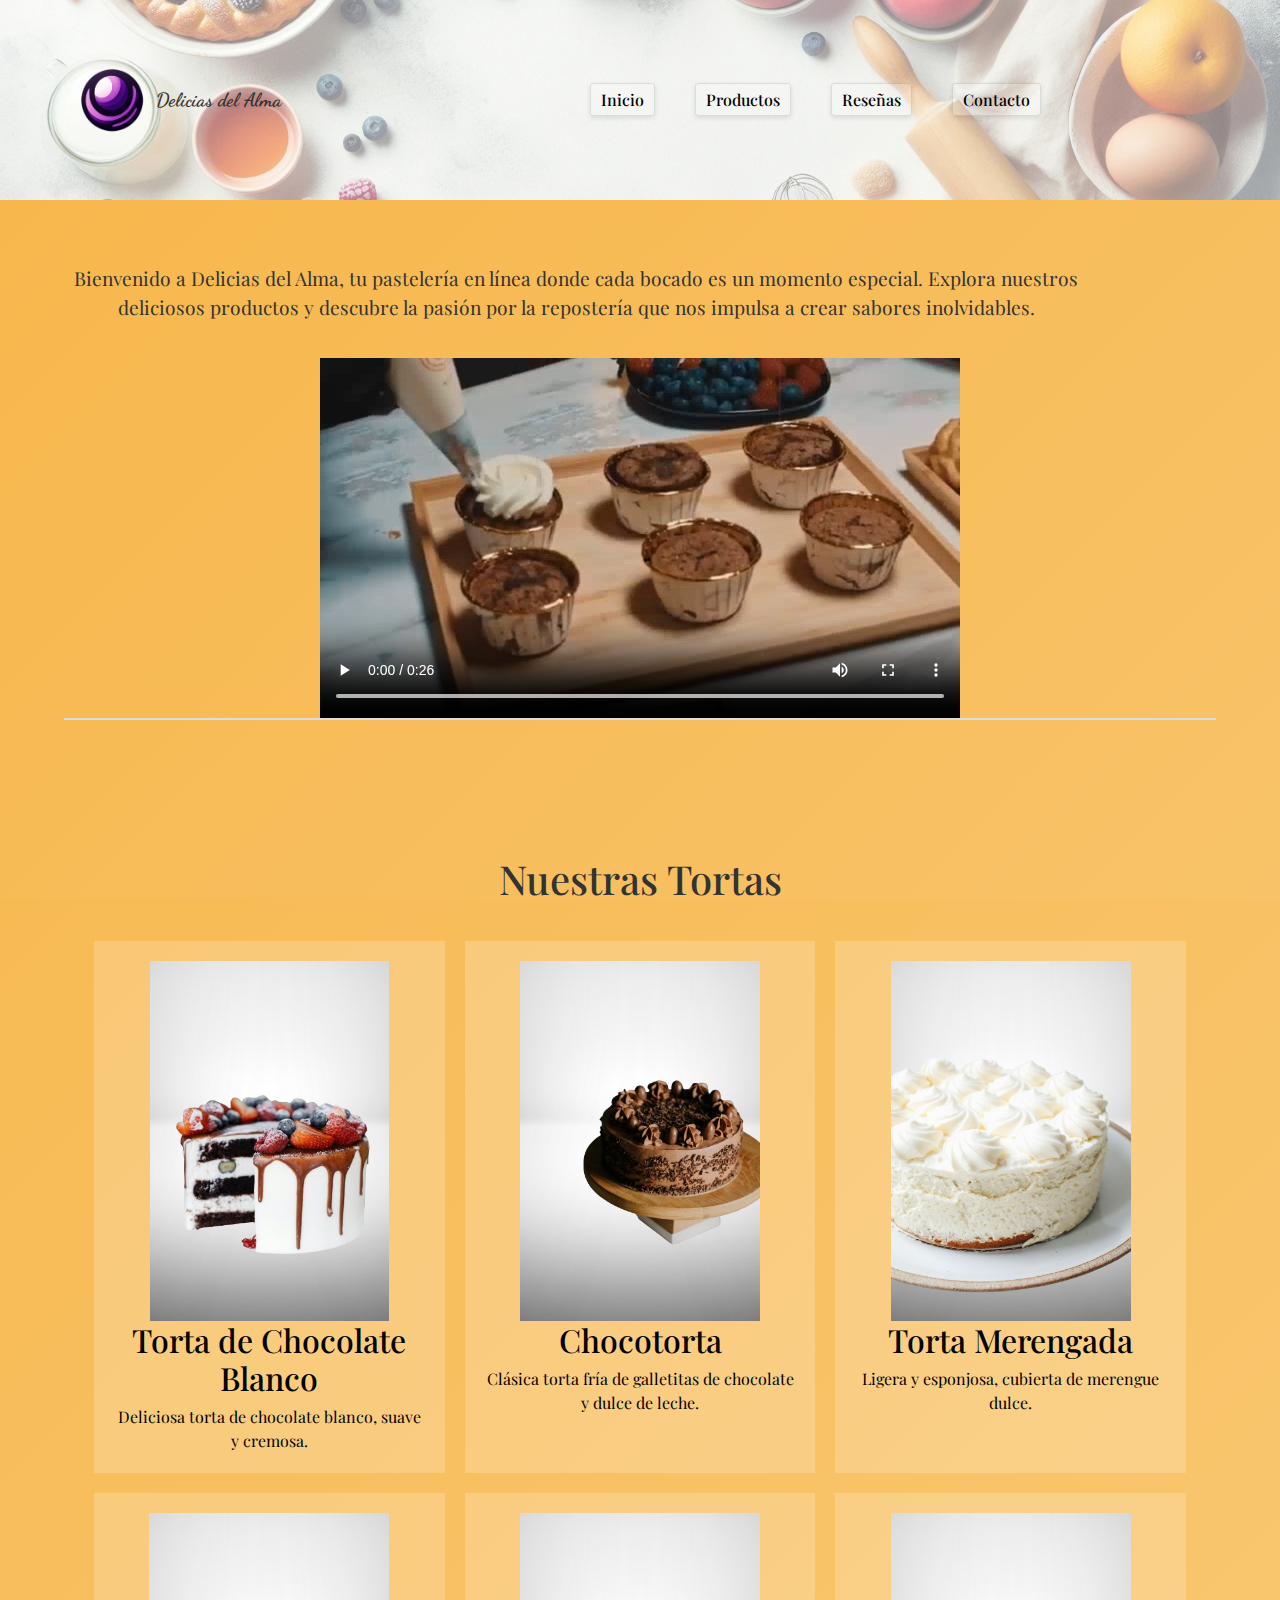
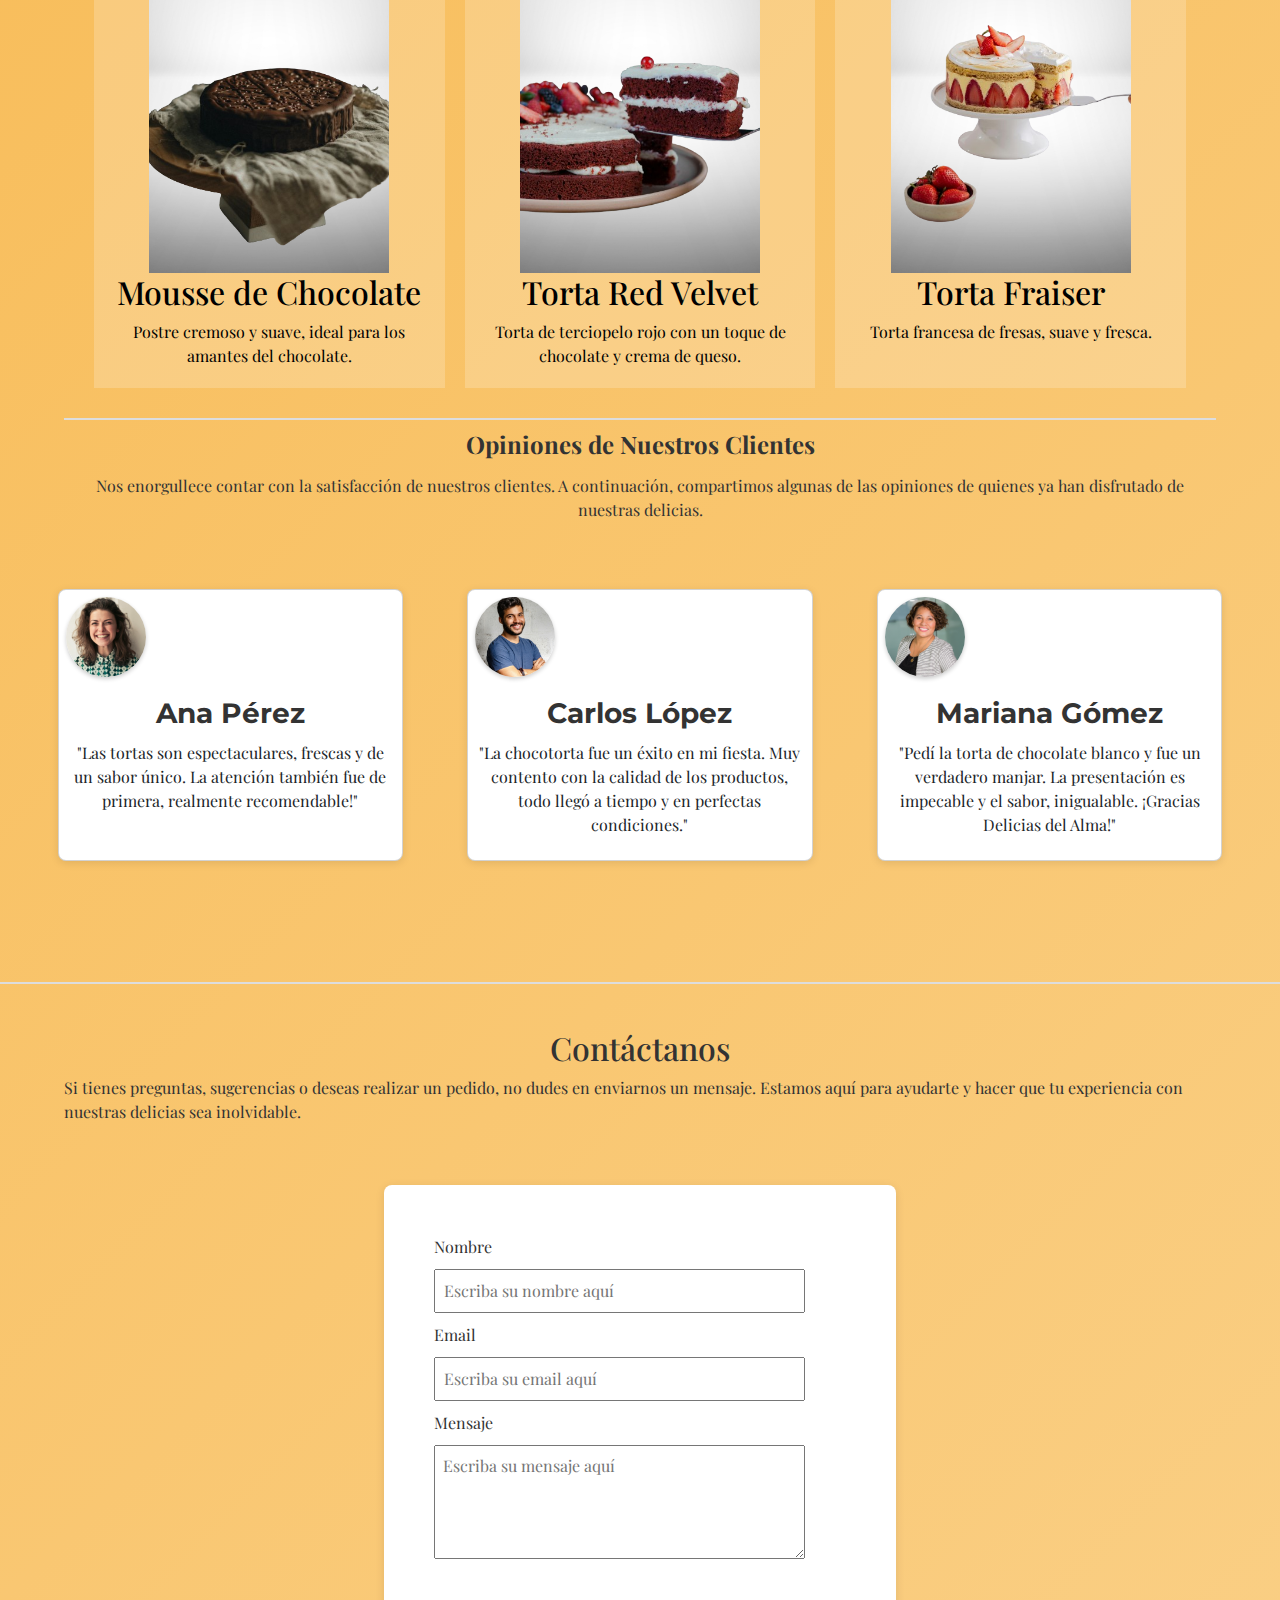
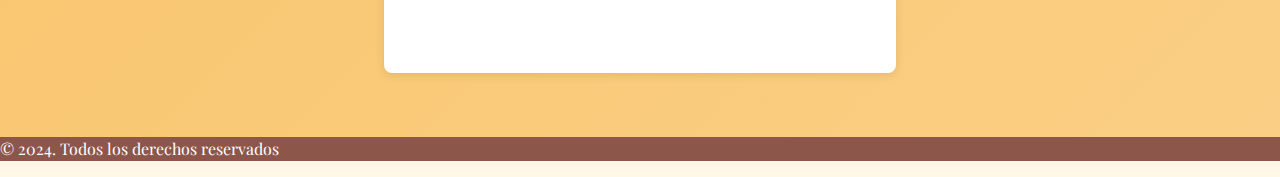
==== commit d6d0b8fb: "Se cambió el navbar por el responsivo de Bootstrap y se modificaron los estilos para que coincida co" ====
--- a/index.html
+++ b/index.html
@@ -8,11 +8,43 @@
     <link href="https://fonts.googleapis.com/css2?family=Playfair+Display:ital,wght@0,400..900;1,400..900&display=swap" rel="stylesheet">
     <link href="https://fonts.googleapis.com/css2?family=Dancing+Script:wght@400..700&display=swap" rel="stylesheet">
     <link href="https://fonts.googleapis.com/css2?family=Dancing+Script:wght@400..700&family=Montserrat:ital,wght@0,100..900;1,100..900&display=swap" rel="stylesheet">
+    <link href="https://cdn.jsdelivr.net/npm/bootstrap@5.3.0-alpha1/dist/css/bootstrap.min.css" rel="stylesheet">
     <link rel="stylesheet" href="./CSS/style.css">
     <title>Document</title>
 </head>
 <body>
-    <header>    
+    <header> 
+        <nav>
+            <div class="container-fluid">
+              <div class="Logo d-flex align-items-center">
+                <img src="./Images/Logo.png" alt="Logo de la marca" class="navbar-logo">
+                <span class="navbar-brand ms-2">Delicias del Alma</span>
+              </div>
+          
+              <button class="menu-toggle" id="menu-toggle">
+                &#9776;
+              </button>
+          
+              <div class="navbar-collapse" id="navbarNav">
+                <ul id="nav-links">
+                  <li class="Links">
+                    <a href="#presentacion">Inicio</a>
+                  </li>
+                  <li class="Links">
+                    <a href="#productos">Productos</a>
+                  </li>
+                  <li class="Links">
+                    <a href="#opiniones">Reseñas</a>
+                  </li>
+                  <li class="Links">
+                    <a href="#form">Contacto</a>
+                  </li>
+                </ul>
+              </div>
+            </div>
+          </nav>          
+          
+        <!--   
         <nav>
             <div class="Logo">
                 <img src="./Images/Logo.png" alt="Logo de la marca">
@@ -36,6 +68,7 @@
                 </li>
             </ul>
         </nav> 
+        -->
     </header> 
 
     <main>
@@ -118,5 +151,6 @@
     <footer>
         <p>© 2024. Todos los derechos reservados</p>
     </footer>
+    <script src="https://cdn.jsdelivr.net/npm/bootstrap@5.3.0-alpha1/dist/js/bootstrap.bundle.min.js"></script>
 </body>
 </html>--- a/CSS/style.css
+++ b/CSS/style.css
@@ -38,7 +38,7 @@
     padding: 5%;
 }
 
-nav::before {
+header::before {
     content: '';
     position: absolute;
     top: 0;
@@ -56,19 +56,21 @@
     width: 100%;
     max-width: 100vw;
     overflow: hidden;
-}
-
-.menu-toggle {
-    display: none; 
-    font-size: 24px;
-    background: none;
-    border: none;
-    cursor: pointer;
+    position: relative;
+    z-index: 2;
+}
+
+.container-fluid {
+    display: flex;
+    justify-content: space-between; 
+    align-items: center;
+    width: 100%;
 }
 
 #nav-links {
     list-style: none;
     display: flex;
+    margin: 0 50vw;
 }
 
 #nav-links li {
@@ -101,7 +103,7 @@
     align-items: center; 
     list-style-type: none;
     z-index: 2;
-    margin-left: auto;
+    margin-right: auto;
 }
 
 li {
@@ -123,6 +125,21 @@
     padding: 5px 10px; 
 }
 
+.Links a:hover {
+    background-color: #f5a623; 
+    transform: scale(1.1); 
+    box-shadow: 0 4px 10px rgba(0, 0, 0, 0.2); 
+}
+
+.menu-toggle {
+    display: none; 
+    font-size: 24px;
+    background: none;
+    border: none;
+    cursor: pointer;
+    margin-left: 20px;
+}
+
 main {
     font-family: var(--font-family-main);
     display: flex; 
@@ -305,13 +322,37 @@
     color: white;
 }
 
-@media (max-width: 768px) {
-    .opiniones {
-        grid-template-columns: 1fr;
-    }
-}
-
-@media (max-width: 600px) {
+@media (min-width: 1501px) {
+    #nav-links {
+        margin: 0 40vw;
+    }
+}
+
+@media (max-width: 1500px) {
+    #nav-links {
+        margin: 0 30vw;
+    }
+}
+
+@media (max-width: 1300px) {
+    #nav-links {
+        margin: 0 20vw;
+    }
+}
+
+@media (max-width: 1100px) {
+    #nav-links {
+        margin: 0 10vw;
+    }
+}
+
+@media (max-width: 950px) {
+    #nav-links {
+        margin: 0 5vw;
+    }
+}
+
+@media (max-width: 850px) {
     #nav-links {
         display: none; 
         flex-direction: column; 
@@ -328,6 +369,7 @@
 
     .menu-toggle {
         display: block; 
+        margin: 0 50vw;
     }
 
     .Form {
@@ -337,4 +379,16 @@
     .Form form {
         max-width: 80vw; 
     }
+}
+
+@media (max-width: 768px) {
+    .opiniones {
+        grid-template-columns: 1fr;
+    }
+}
+
+@media (max-width: 650px) {
+    .menu-toggle {
+        margin: 0 20vw;
+    }
 }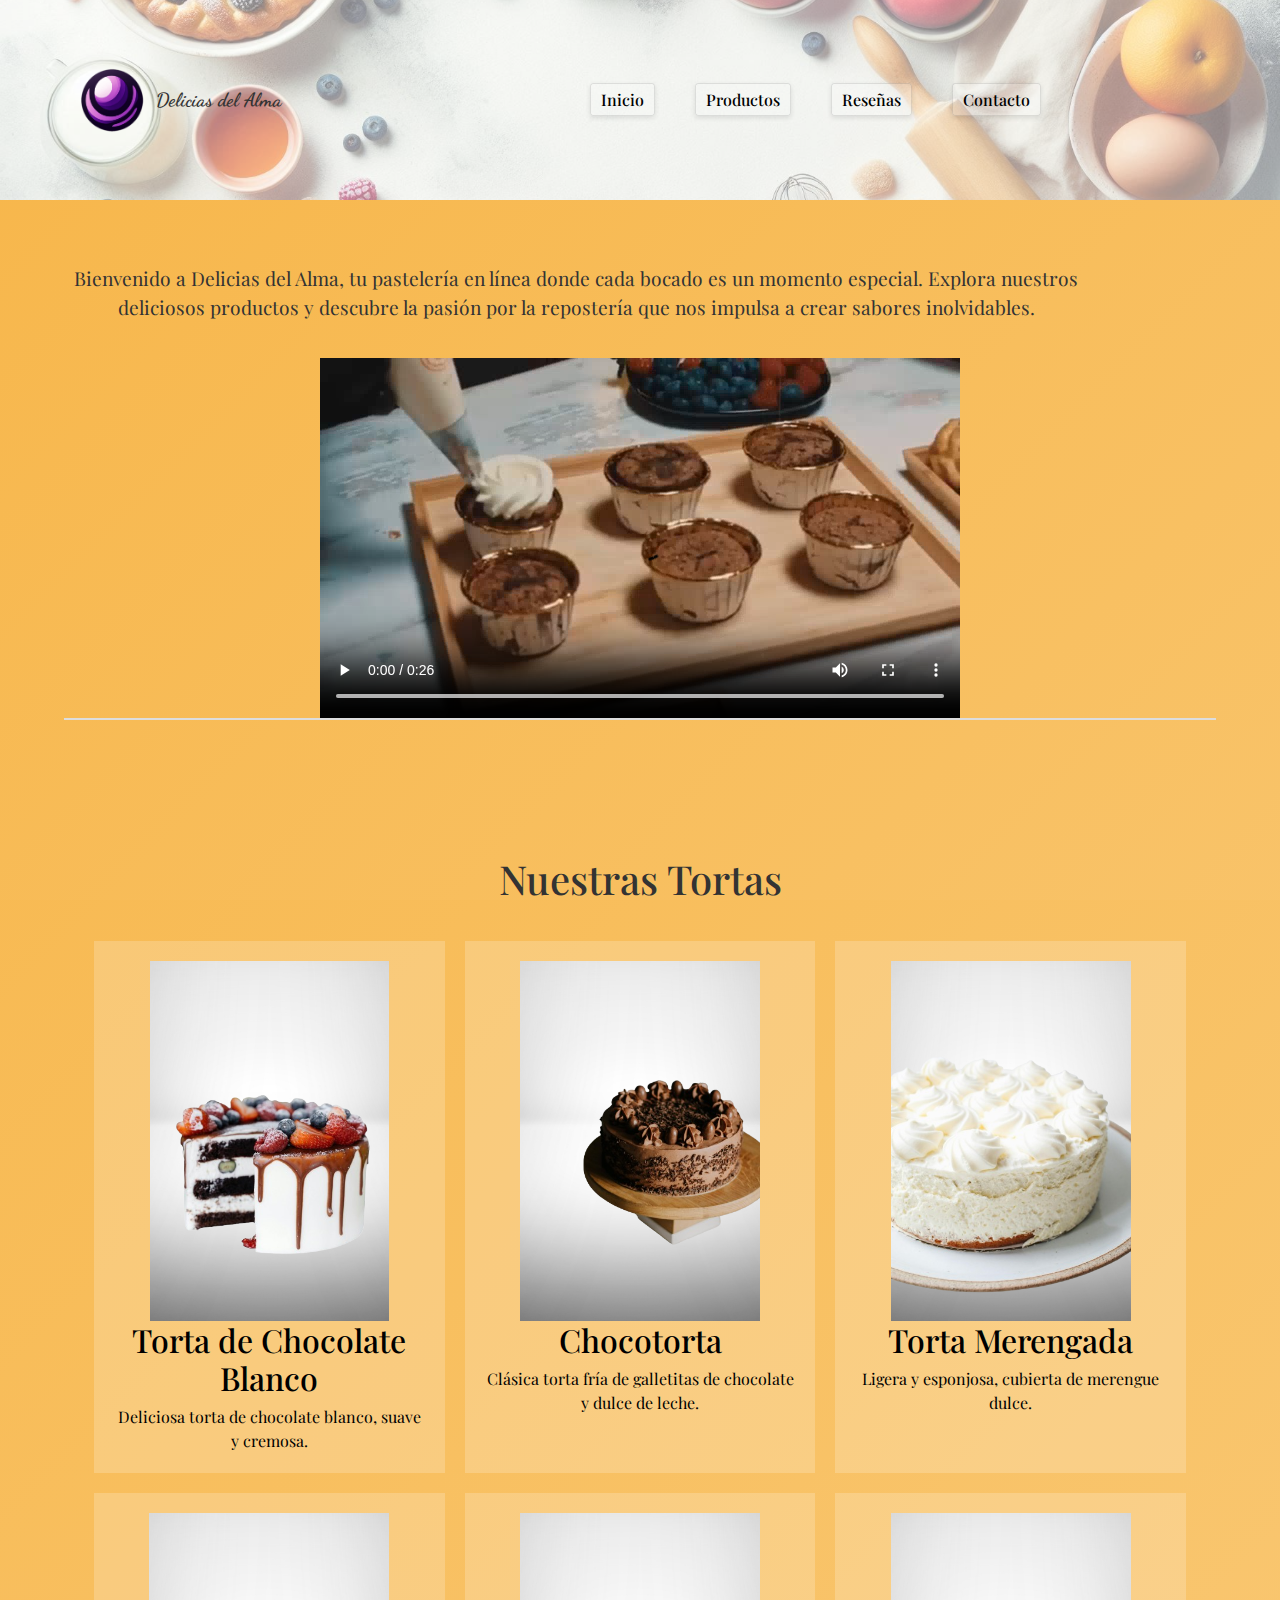
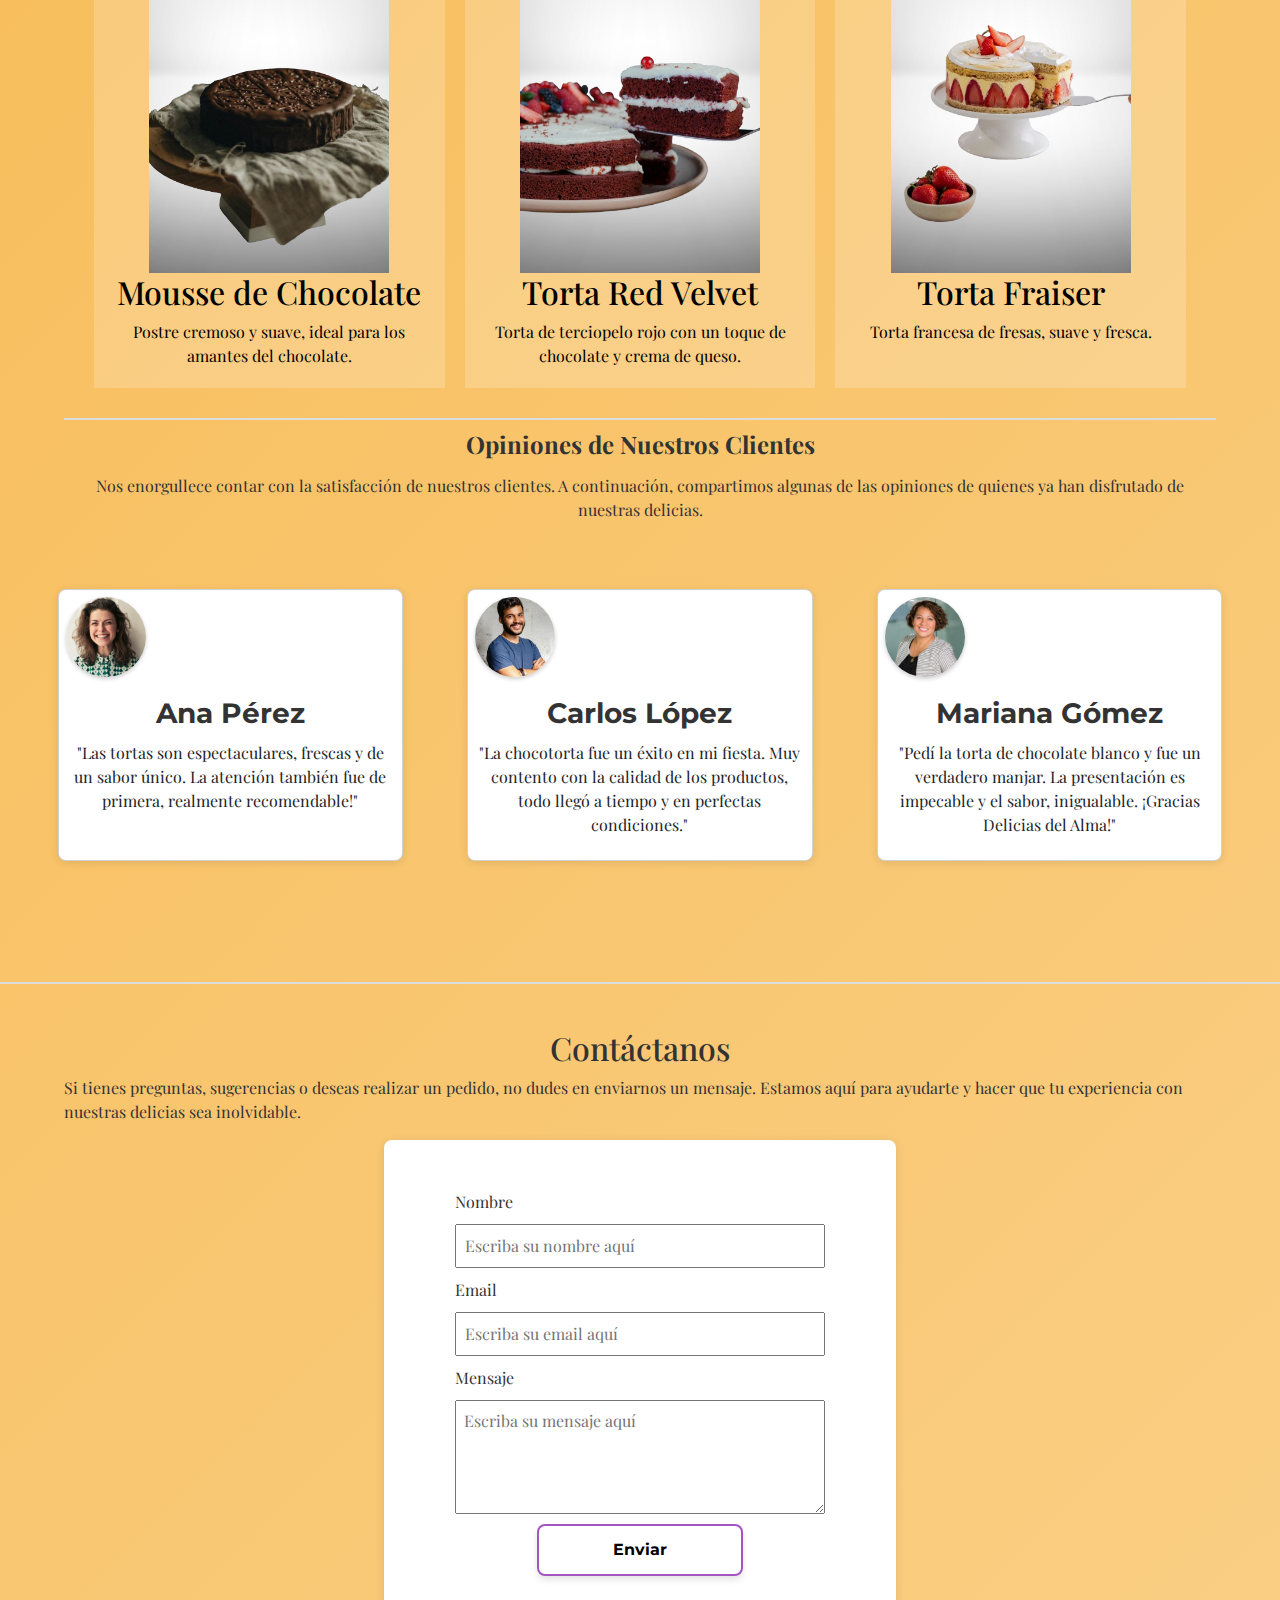
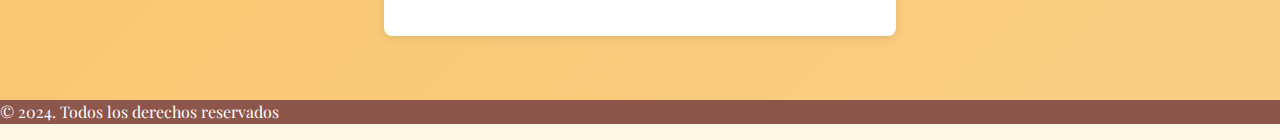
==== commit c1e10449: "Incorporado un archivo script. Agregado un ciclo para comprobar que todos los campor del form esten " ====
--- a/index.html
+++ b/index.html
@@ -42,33 +42,7 @@
                 </ul>
               </div>
             </div>
-          </nav>          
-          
-        <!--   
-        <nav>
-            <div class="Logo">
-                <img src="./Images/Logo.png" alt="Logo de la marca">
-                <span>Delicias del Alma</span>
-            </div>
-            <button class="menu-toggle" id="menu-toggle">
-                &#9776;
-            </button>
-            <ul id="nav-links">
-                <li class="Links">
-                    <a href="#presentacion">Inicio</a>
-                </li>
-                <li class="Links">
-                    <a href="#productos">Productos</a>
-                </li>
-                <li class="Links">
-                    <a href="#opiniones">Reseñas</a>
-                </li>
-                <li class="Links">
-                    <a href="#form">Contacto</a>
-                </li>
-            </ul>
-        </nav> 
-        -->
+        </nav>          
     </header> 
 
     <main>
@@ -152,5 +126,6 @@
         <p>© 2024. Todos los derechos reservados</p>
     </footer>
     <script src="https://cdn.jsdelivr.net/npm/bootstrap@5.3.0-alpha1/dist/js/bootstrap.bundle.min.js"></script>
+    <script src="./script.js"></script>
 </body>
 </html>--- a/CSS/style.css
+++ b/CSS/style.css
@@ -277,17 +277,21 @@
 }
 
 .Form {
+    display: flex;
     justify-content: center; 
     align-items: center; 
-    display: flex;
+    flex-direction: column;
     width: 80%;
-    margin-top: 5vh;
+    margin-top: 5vh auto;
 }
 
 .Form form {
+    display: flex; 
     width: 100%;
     max-width: 40vw; 
     padding: 50px;
+    align-items: center;
+    flex-direction: column;
     background-color: white;
     border-radius: 8px; 
     box-shadow: 0 2px 10px rgba(0, 0, 0, 0.1); 
@@ -309,11 +313,32 @@
 }
 
 .Form button {
-    padding: 10px;
-    background-color: var(--background-color-list);
-    color: white;
-    border: none;
-    cursor: pointer;
+    width: 50%;
+    align-self: center;
+    padding: 12px 5px; 
+    background-color: var(--background-color-list); 
+    color: black; 
+    border: 2px solid #a355c0; 
+    border-radius: 8px;
+    font-family: 'Montserrat', sans-serif; 
+    font-weight: bold; 
+    font-size: 16px; 
+    cursor: pointer; 
+    text-align: center; 
+    box-shadow: 0 4px 6px rgba(0, 0, 0, 0.1); 
+    transition: all 0.3s ease-in-out; 
+}
+
+.Form button:hover {
+    background-color: #a355c0; 
+    color: #ffffff; 
+    box-shadow: 0 6px 8px rgba(0, 0, 0, 0.2); 
+    transform: scale(1.05); 
+}
+
+.Form button:active {
+    transform: scale(0.95); 
+    box-shadow: 0 2px 4px rgba(0, 0, 0, 0.1); 
 }
 
 footer {
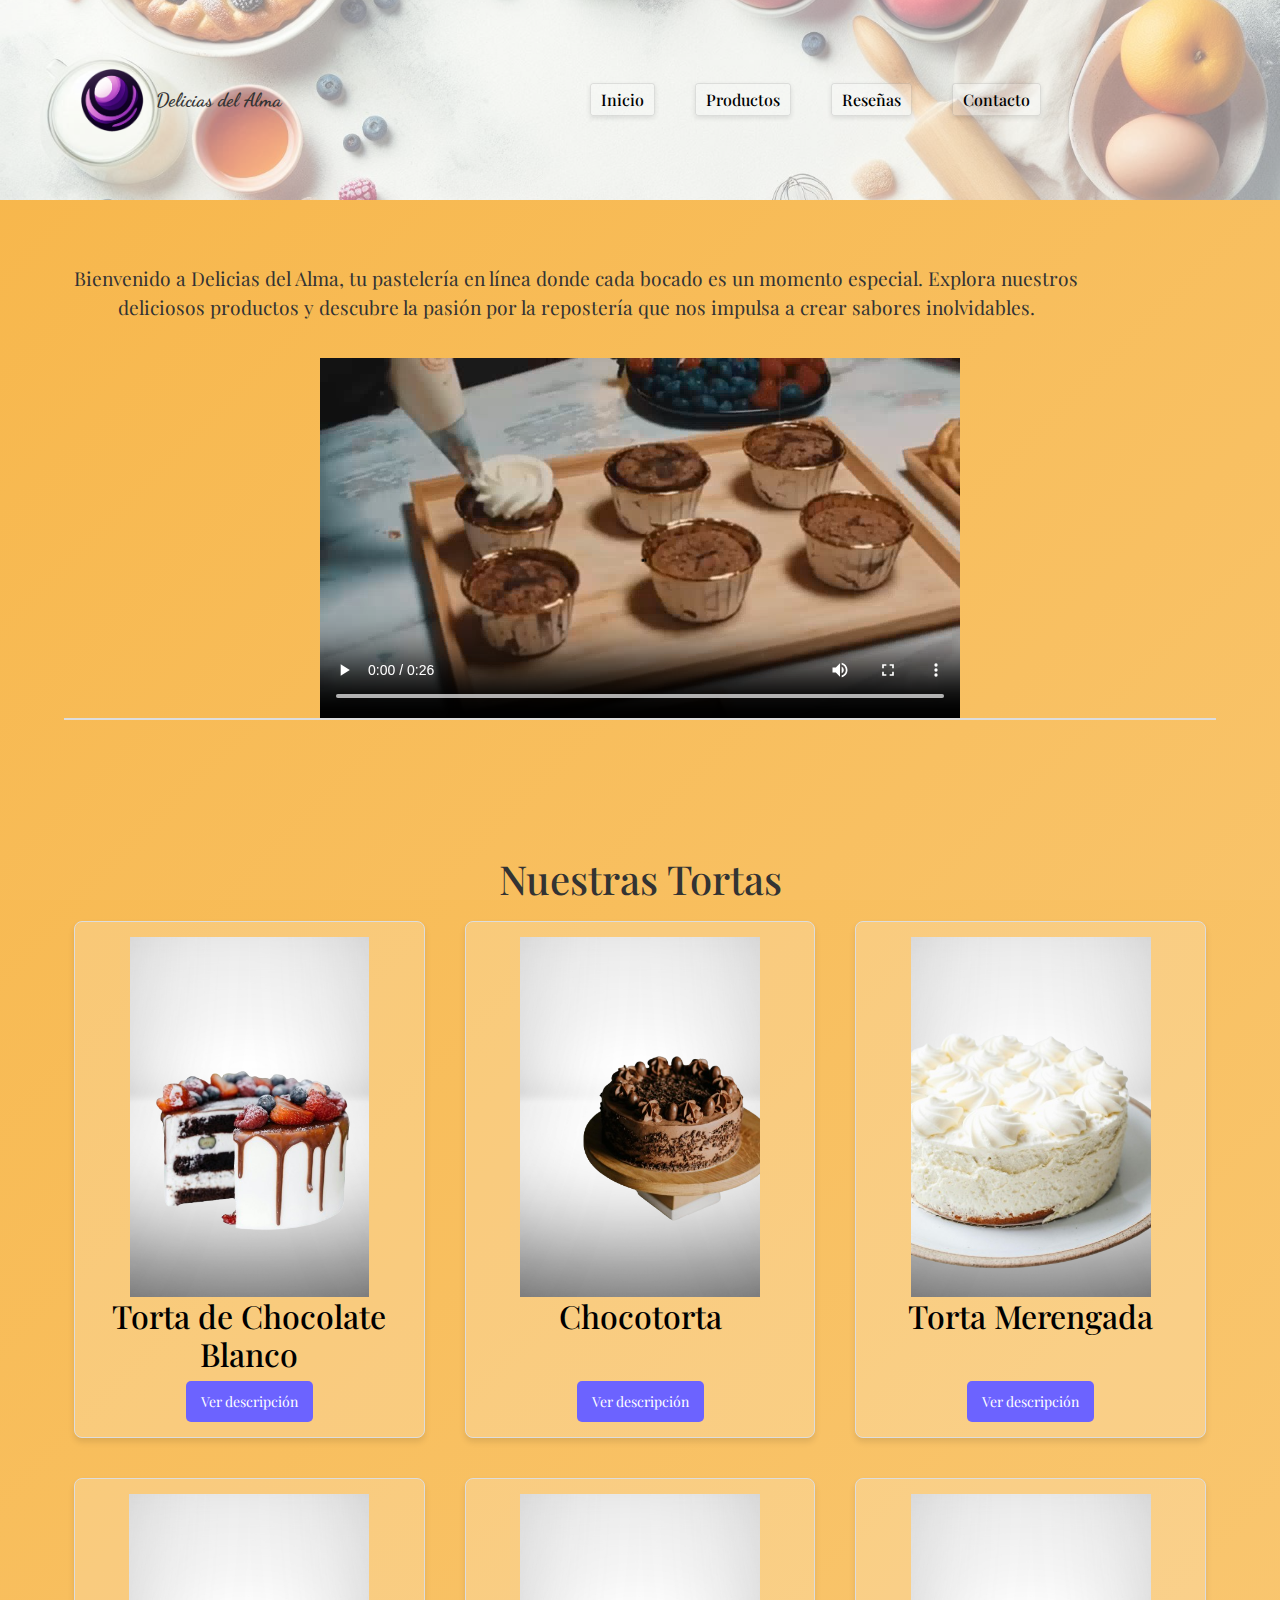
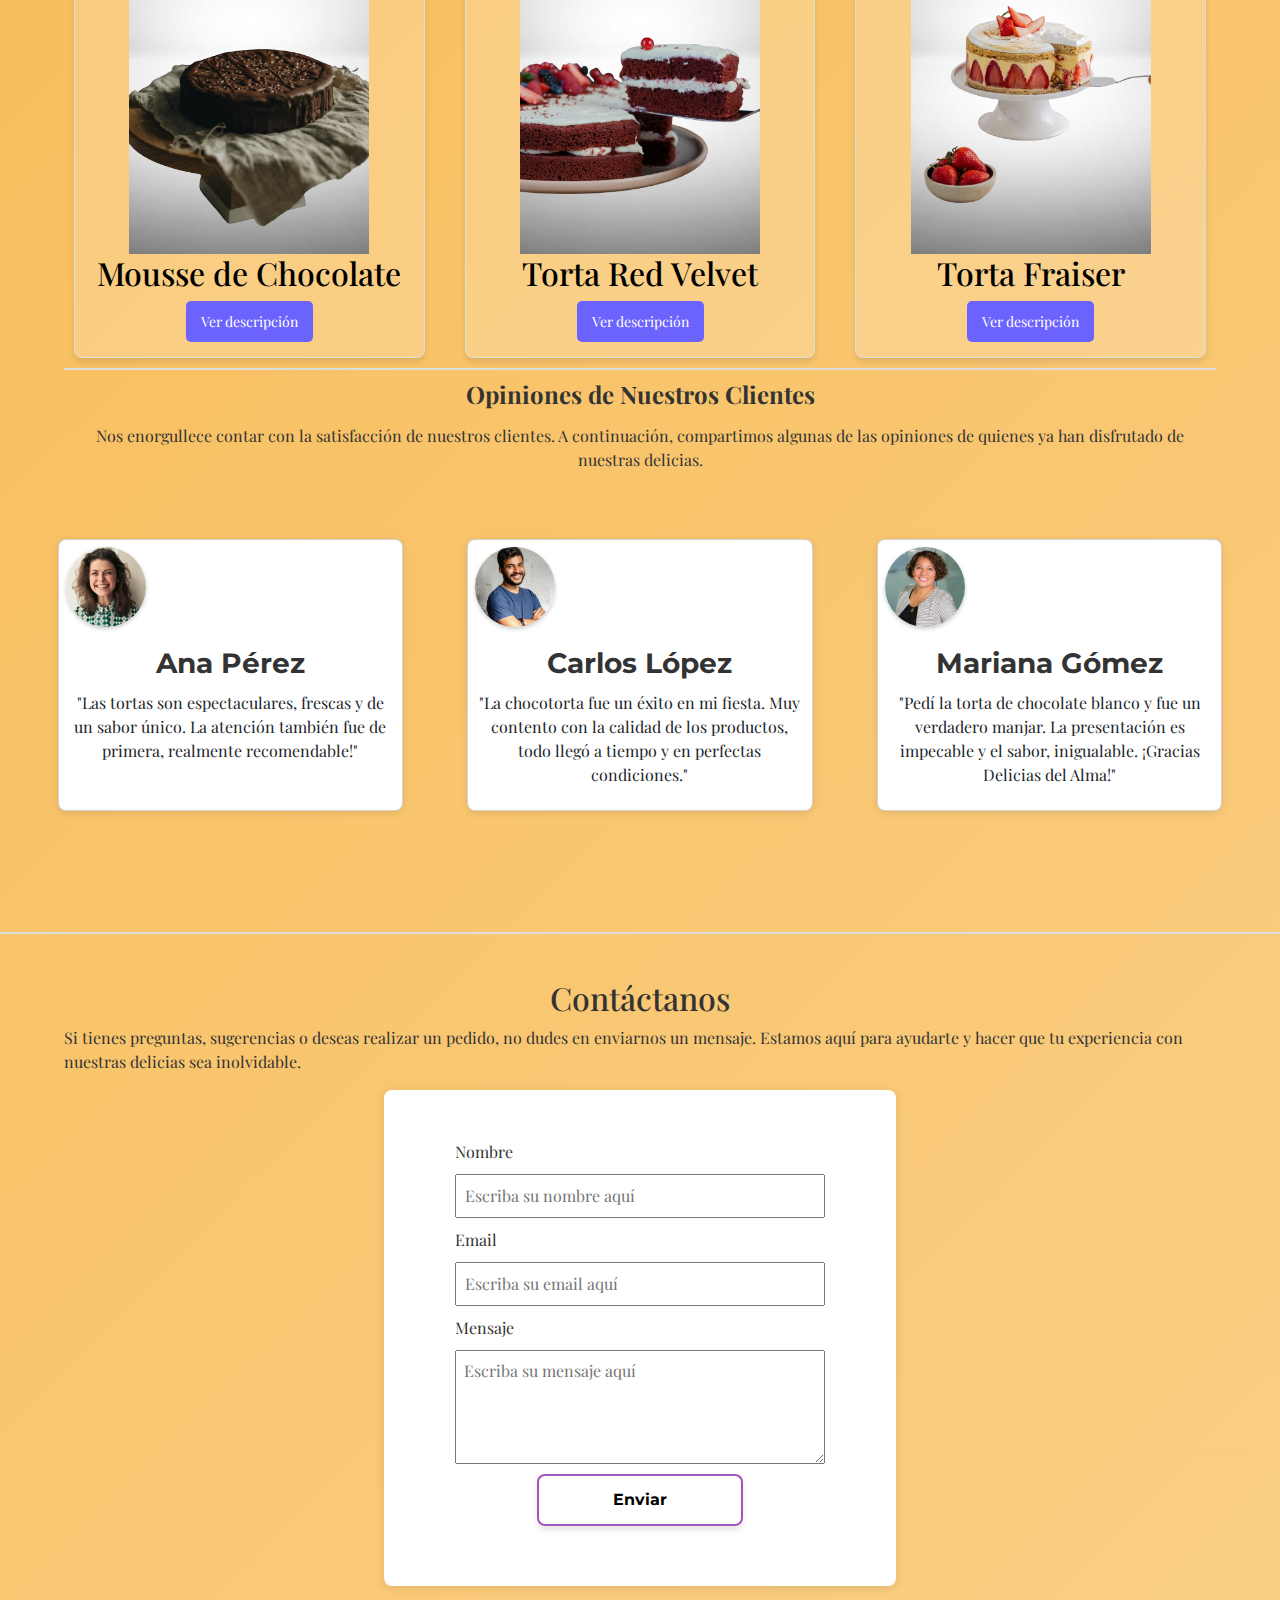
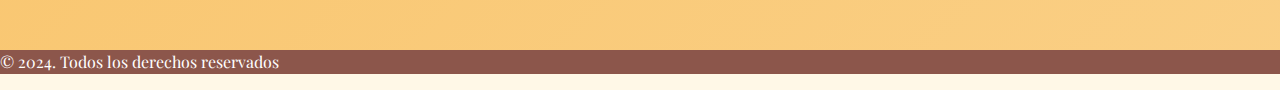
==== commit 7d0152f7: "Añadí la descripción de cada producto que se visualiza con un evento click y cree una función que mu" ====
--- a/index.html
+++ b/index.html
@@ -54,38 +54,7 @@
         </section>  
 
         <h1 id="productos">Nuestras Tortas</h1>
-        <section class="productos">
-            <div class="producto">
-                <img src="./Images/Chocolate-Blanco.png" alt="Torta de chocolate blanco">
-                <h2>Torta de Chocolate Blanco</h2>
-                <span>Deliciosa torta de chocolate blanco, suave y cremosa.</span>
-            </div>
-            <div class="producto">
-                <img src="./Images/Chocotorta.png" alt="Chocotorta">
-                <h2>Chocotorta</h2>
-                <span>Clásica torta fría de galletitas de chocolate y dulce de leche.</span>
-            </div>
-            <div class="producto">
-                <img src="./Images/Merengada.png" alt="Torta Merengada">
-                <h2>Torta Merengada</h2>
-                <span>Ligera y esponjosa, cubierta de merengue dulce.</span>
-            </div>
-            <div class="producto">
-                <img src="./Images/Mousse.png" alt="Mousse de Chocolate">
-                <h2>Mousse de Chocolate</h2>
-                <span>Postre cremoso y suave, ideal para los amantes del chocolate.</span>
-            </div>
-            <div class="producto">
-                <img src="./Images/Red-Velvet.png" alt="Torta Red Velvet">
-                <h2>Torta Red Velvet</h2>
-                <span>Torta de terciopelo rojo con un toque de chocolate y crema de queso.</span>
-            </div>
-            <div class="producto">
-                <img src="./Images/Torta-Fraiser.png" alt="Torta Fraiser">
-                <h2>Torta Fraiser</h2>
-                <span>Torta francesa de fresas, suave y fresca.</span>
-            </div>
-        </section>
+        <section class="productos"></section>
         
         <h2 class="titulo-reseñas">Opiniones de Nuestros Clientes</h2>
         <p class="parrafo-reseñas">Nos enorgullece contar con la satisfacción de nuestros clientes. A continuación, compartimos algunas de las opiniones de quienes ya han disfrutado de nuestras delicias.</p>
--- a/CSS/style.css
+++ b/CSS/style.css
@@ -187,19 +187,29 @@
 .productos {
     display: flex;
     flex-wrap: wrap;
-    justify-content: space-between;
-    padding: 20px;
+    gap: 20px;
+    justify-content: center;
     border-bottom: 2px solid #ddd;
 }
 
 .producto {
+    display: flex;
     background-color: var(--background-color-list);
     color: black;
+    flex-direction: column;
     padding: 20px;
     margin: 10px;
     flex: 1 1 300px;
     box-sizing: border-box;
     text-align: center;
+    align-items: center;
+    justify-content: space-between;
+    width: 350px;
+    padding: 15px;
+    min-height: 450px;
+    border: 1px solid #ddd;
+    border-radius: 8px;
+    box-shadow: 0 4px 6px rgba(0, 0, 0, 0.1);
 }
 
 .producto img {
@@ -207,6 +217,33 @@
     height: 40vh; 
     display: block; 
     margin: 0 auto; 
+}
+
+.btn-descripcion {
+    margin-top: auto;
+    padding: 10px 15px;
+    background-color: #6c63ff;
+    color: #fff;
+    border: none;
+    border-radius: 5px;
+    font-size: 14px;
+    cursor: pointer;
+    transition: background-color 0.3s ease;
+}
+
+.btn-descripcion:hover {
+    background-color: #5849d8;
+}
+
+.descripcion-ampliada {
+    display: none;
+    margin-top: 10px;
+    padding: 10px;
+    background-color: #f8f8f8;
+    border: 1px solid #ccc;
+    border-radius: 5px;
+    font-size: 14px;
+    line-height: 1.4;
 }
 
 .opiniones {
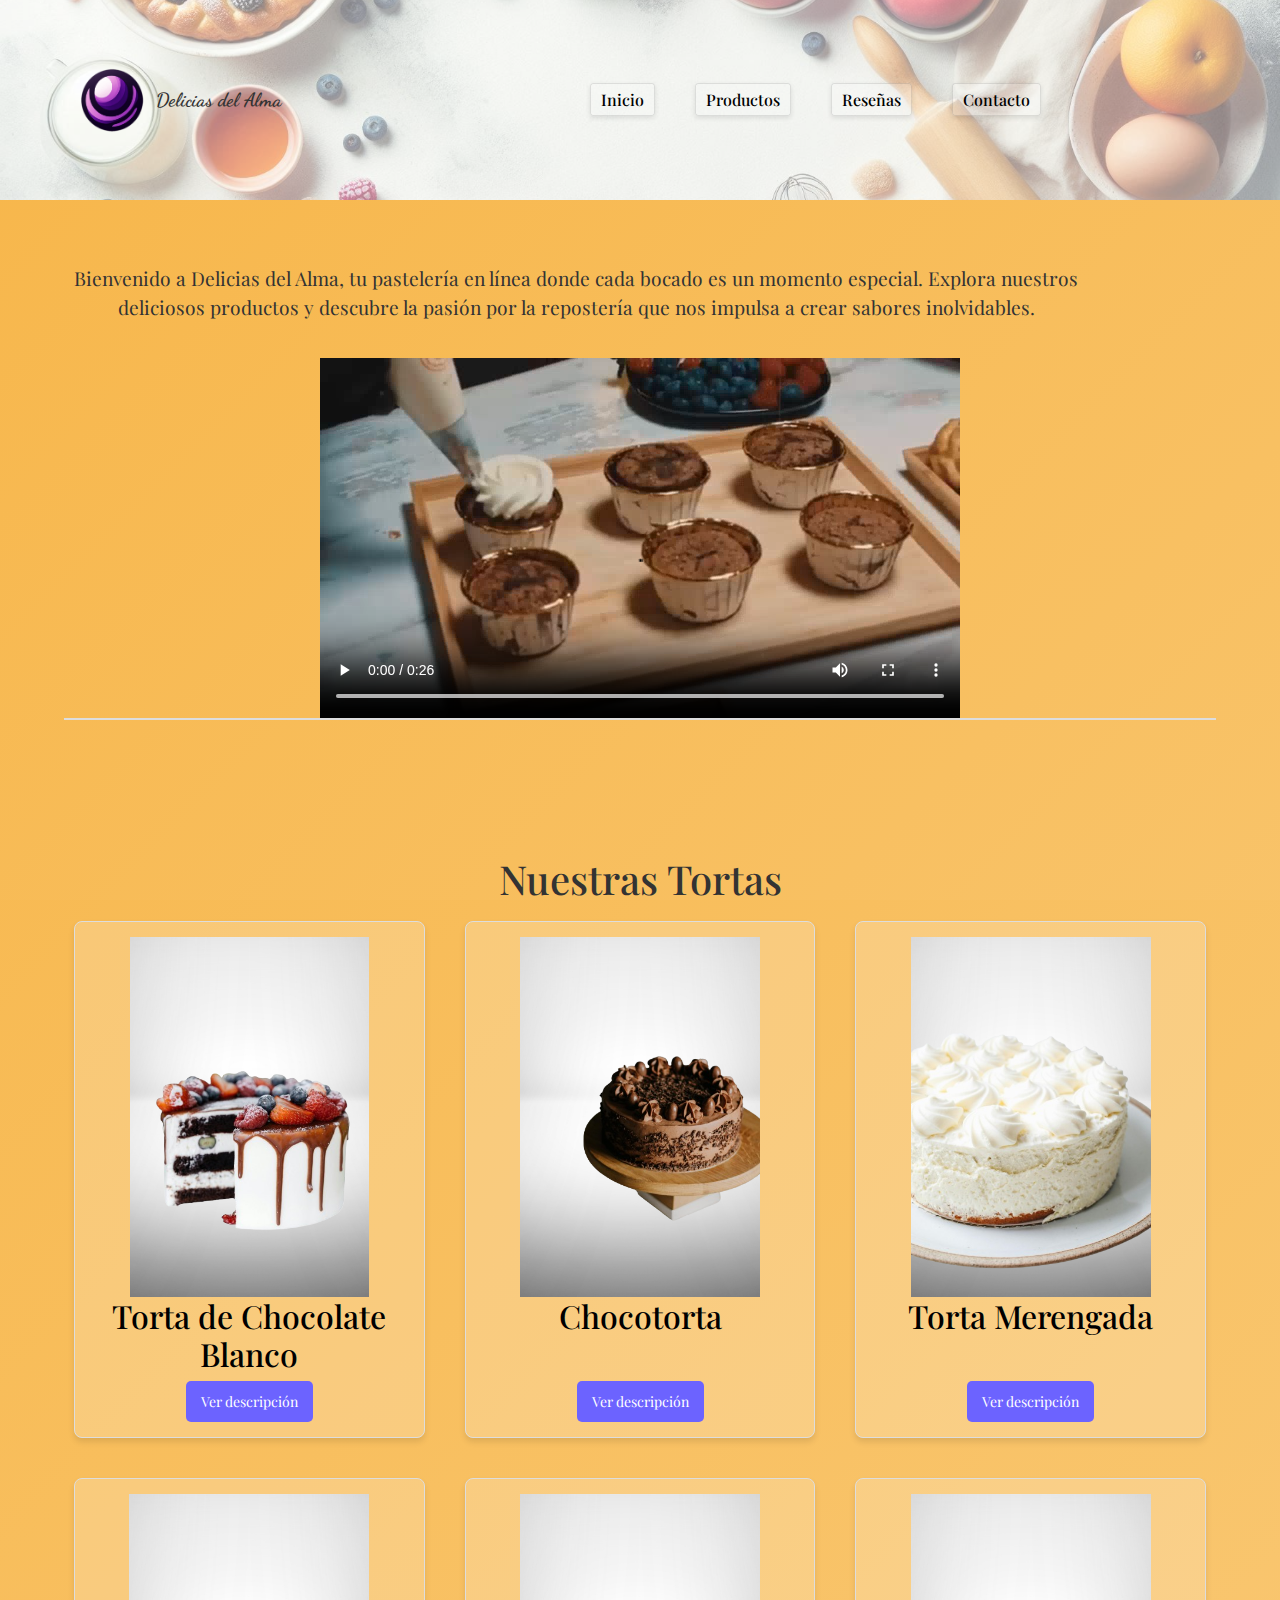
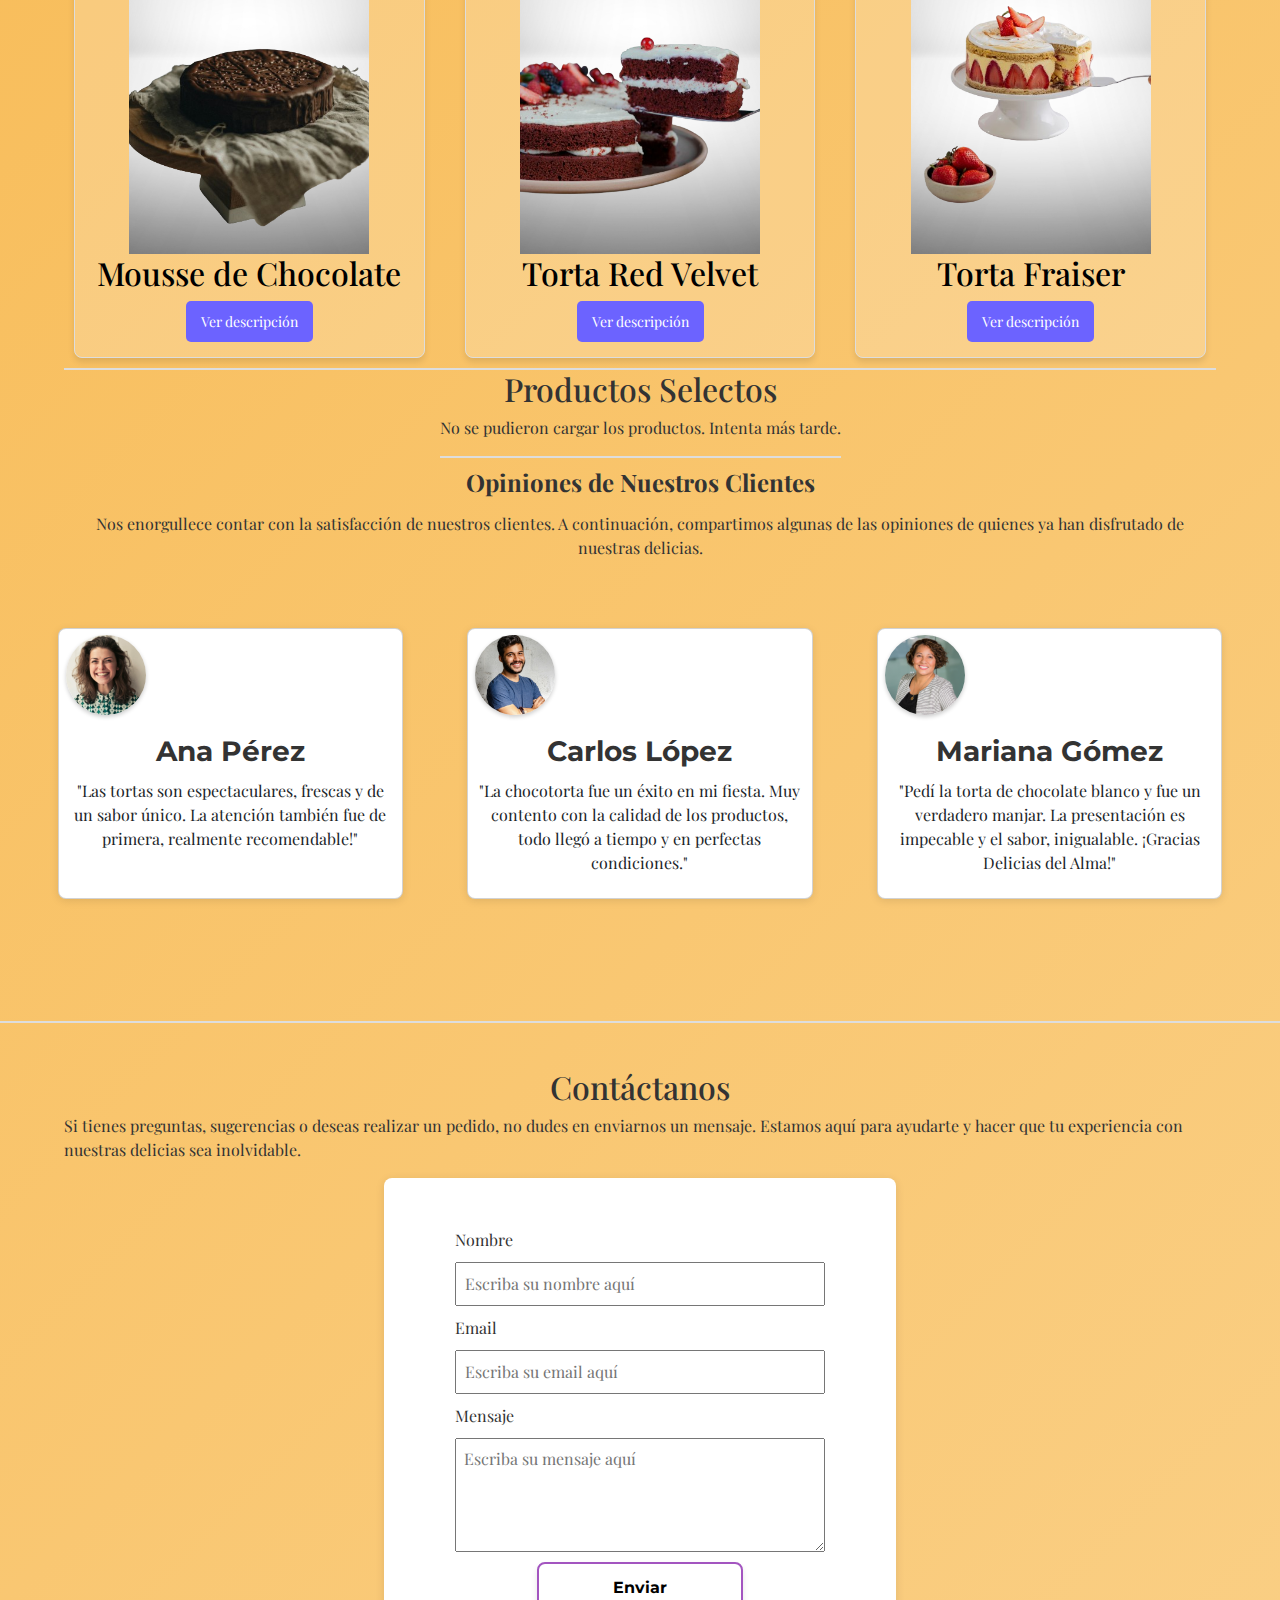
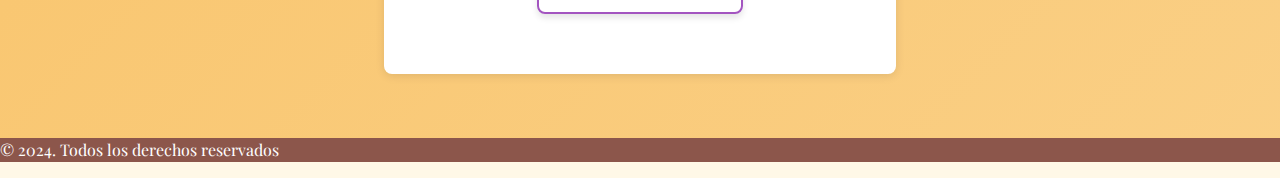
==== commit 75cfe14e: "Uso de fetch() para obtener datos de una API pública y mostrarlos en el HTML. También se le dio func" ====
--- a/index.html
+++ b/index.html
@@ -55,6 +55,9 @@
 
         <h1 id="productos">Nuestras Tortas</h1>
         <section class="productos"></section>
+
+        <h2 id="productos_selectos">Productos Selectos</h2>
+        <section class="productos productos_selectos"></section>
         
         <h2 class="titulo-reseñas">Opiniones de Nuestros Clientes</h2>
         <p class="parrafo-reseñas">Nos enorgullece contar con la satisfacción de nuestros clientes. A continuación, compartimos algunas de las opiniones de quienes ya han disfrutado de nuestras delicias.</p>
--- a/CSS/style.css
+++ b/CSS/style.css
@@ -246,6 +246,41 @@
     line-height: 1.4;
 }
 
+.producto-card {
+    border: 1px solid #ddd;
+    border-radius: 8px;
+    padding: 16px;
+    margin: 16px;
+    max-width: 300px;
+    text-align: center;
+    box-shadow: 0 4px 8px rgba(0, 0, 0, 0.1);
+}
+
+.producto-imagen {
+    max-width: 100%;
+    height: auto;
+    margin-bottom: 8px;
+}
+
+.producto-titulo {
+    font-size: 18px;
+    font-weight: bold;
+    margin-bottom: 8px;
+}
+
+.producto-precio {
+    font-size: 16px;
+    color: #28a745;
+    margin-bottom: 8px;
+}
+
+.producto-descripcion {
+    font-size: 14px;
+    color: #555;
+    margin-bottom: 16px;
+}
+
+
 .opiniones {
     display: grid;
     grid-template-columns: repeat(auto-fit,minmax(20vw, 1fr));
@@ -415,31 +450,78 @@
 }
 
 @media (max-width: 850px) {
+    nav {
+        position: inherit;
+    }
+
     #nav-links {
-        display: none; 
         flex-direction: column; 
-        position: absolute; 
-        top: 50px; 
-        right: 0; 
+        position: absolute;  
+        right: 10px; 
+        top: 15vh; /* Ajusta el top para que el menú no se quede pegado al borde superior */
         background-color: white; 
-        width: 100%; 
-    }
-
+        box-shadow: 0 4px 6px rgba(0, 0, 0, 0.1); /* Sombra para dar un efecto de elevación */
+        width: 30%; /* Establecer un ancho fijo */
+        padding: 20px 0; /* Espaciado adecuado para los elementos */
+        display: none; /* Ocultar menú por defecto */
+    }
+
+    /* Mostrar el menú cuando se activa */
     #nav-links.show {
         display: flex; 
     }
 
+    /* Botón de menú hamburguesa */
     .menu-toggle {
-        display: block; 
-        margin: 0 50vw;
-    }
-
+        cursor: pointer;
+        display: block;
+        position: absolute; /* Colocarlo en la parte superior derecha */
+        right: 10vw; /* Ajustar la distancia al borde */
+        font-size: 24px;
+        z-index: 20; /* Hacer el icono más grande */
+    }
+
+    /* Estilos para el formulario */
     .Form {
         width: 100%;
     }
 
     .Form form {
         max-width: 80vw; 
+    }
+
+    /* Estilos para el contenedor del navbar */
+    #navbarNav {
+        display: none;
+        flex-direction: column;
+        background: none;
+        width: 100%; /* Para que el contenedor ocupe el 100% del ancho */
+        top: 10vh;
+    }
+
+    #navbarNav #nav-links {
+        list-style: none;
+        margin: 0;
+        display: flex;
+        flex-direction: column;
+        gap: 10px;
+        z-index: 20;
+        padding-left: 0; /* Sin padding izquierdo */
+    }
+
+    #navbarNav li {
+        margin: 10px 0;
+    }
+
+    /* Mostrar el menú cuando está activo */
+    #navbarNav.active {
+        display: flex;
+        z-index: 20;
+    }
+
+    /* Para asegurar que el ícono de la hamburguesa sea visible en todo momento */
+    .menu-toggle {
+        display: block;
     }
 }
 
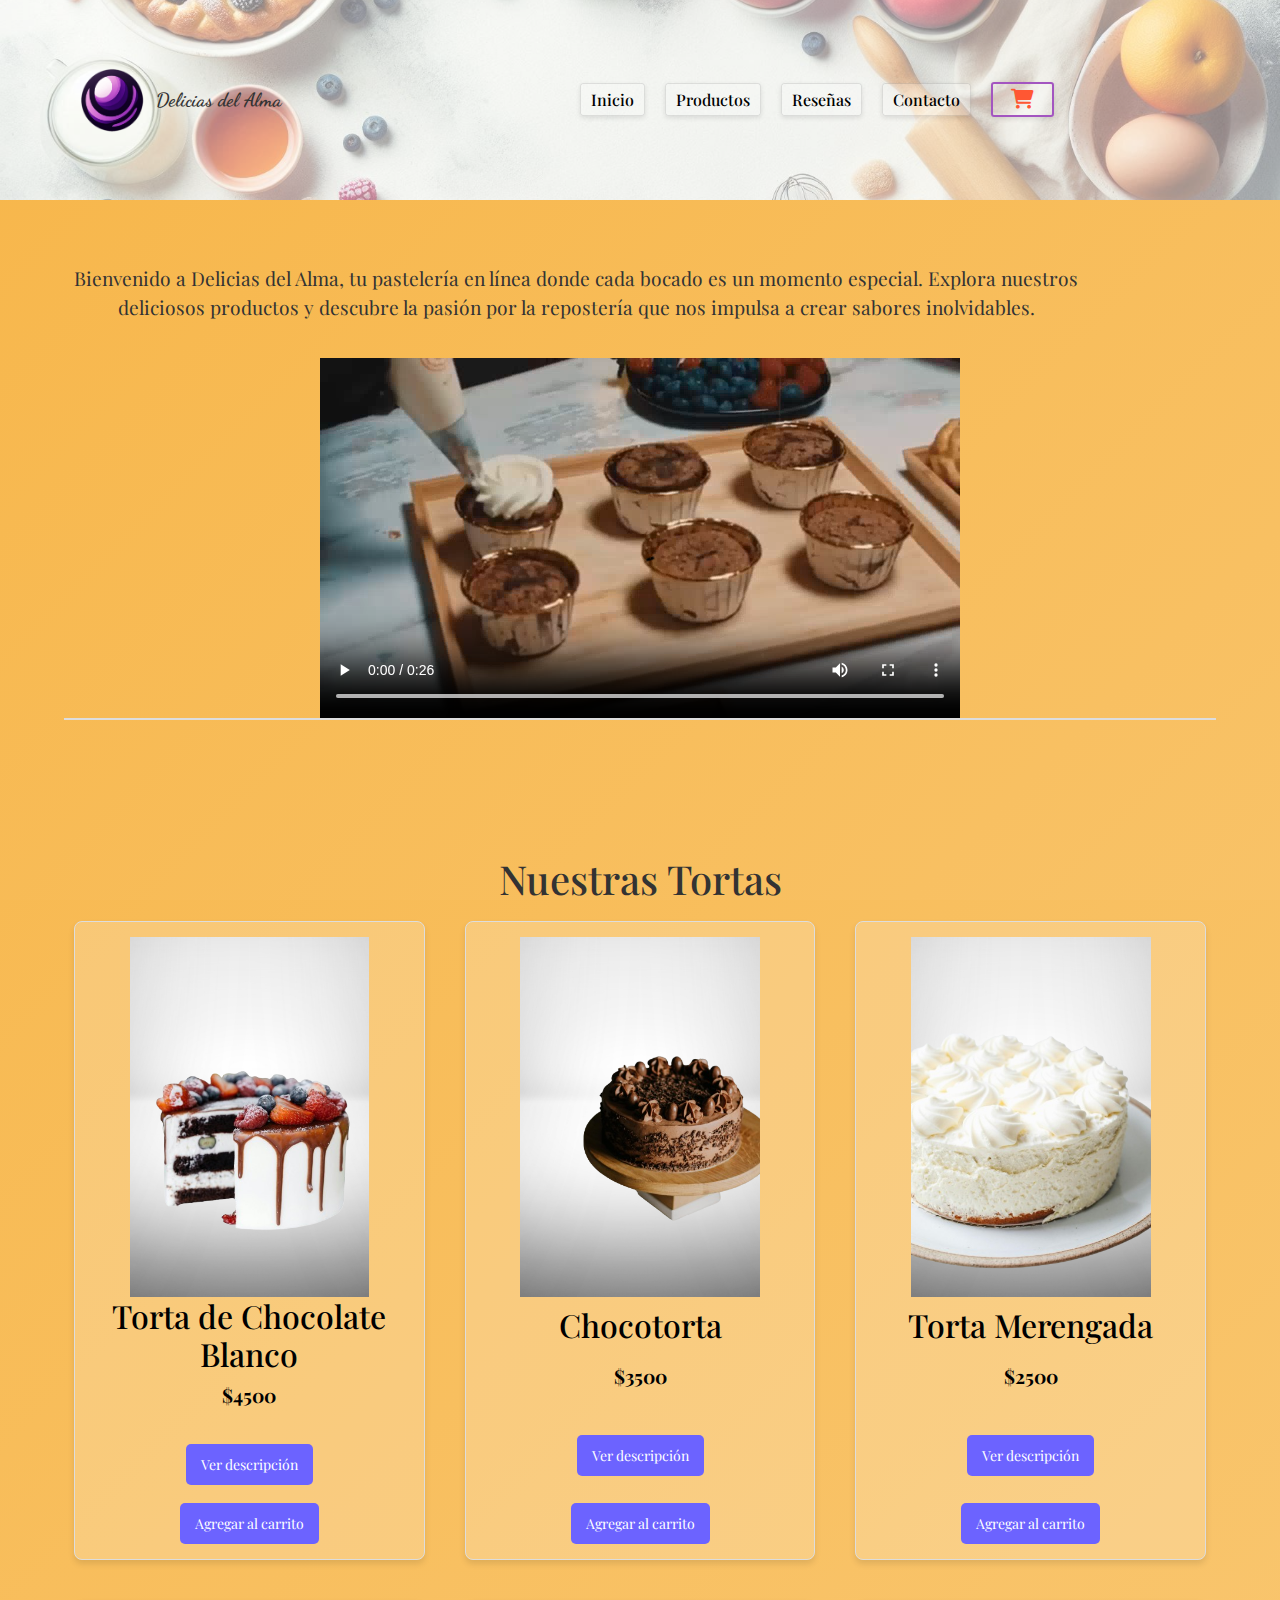
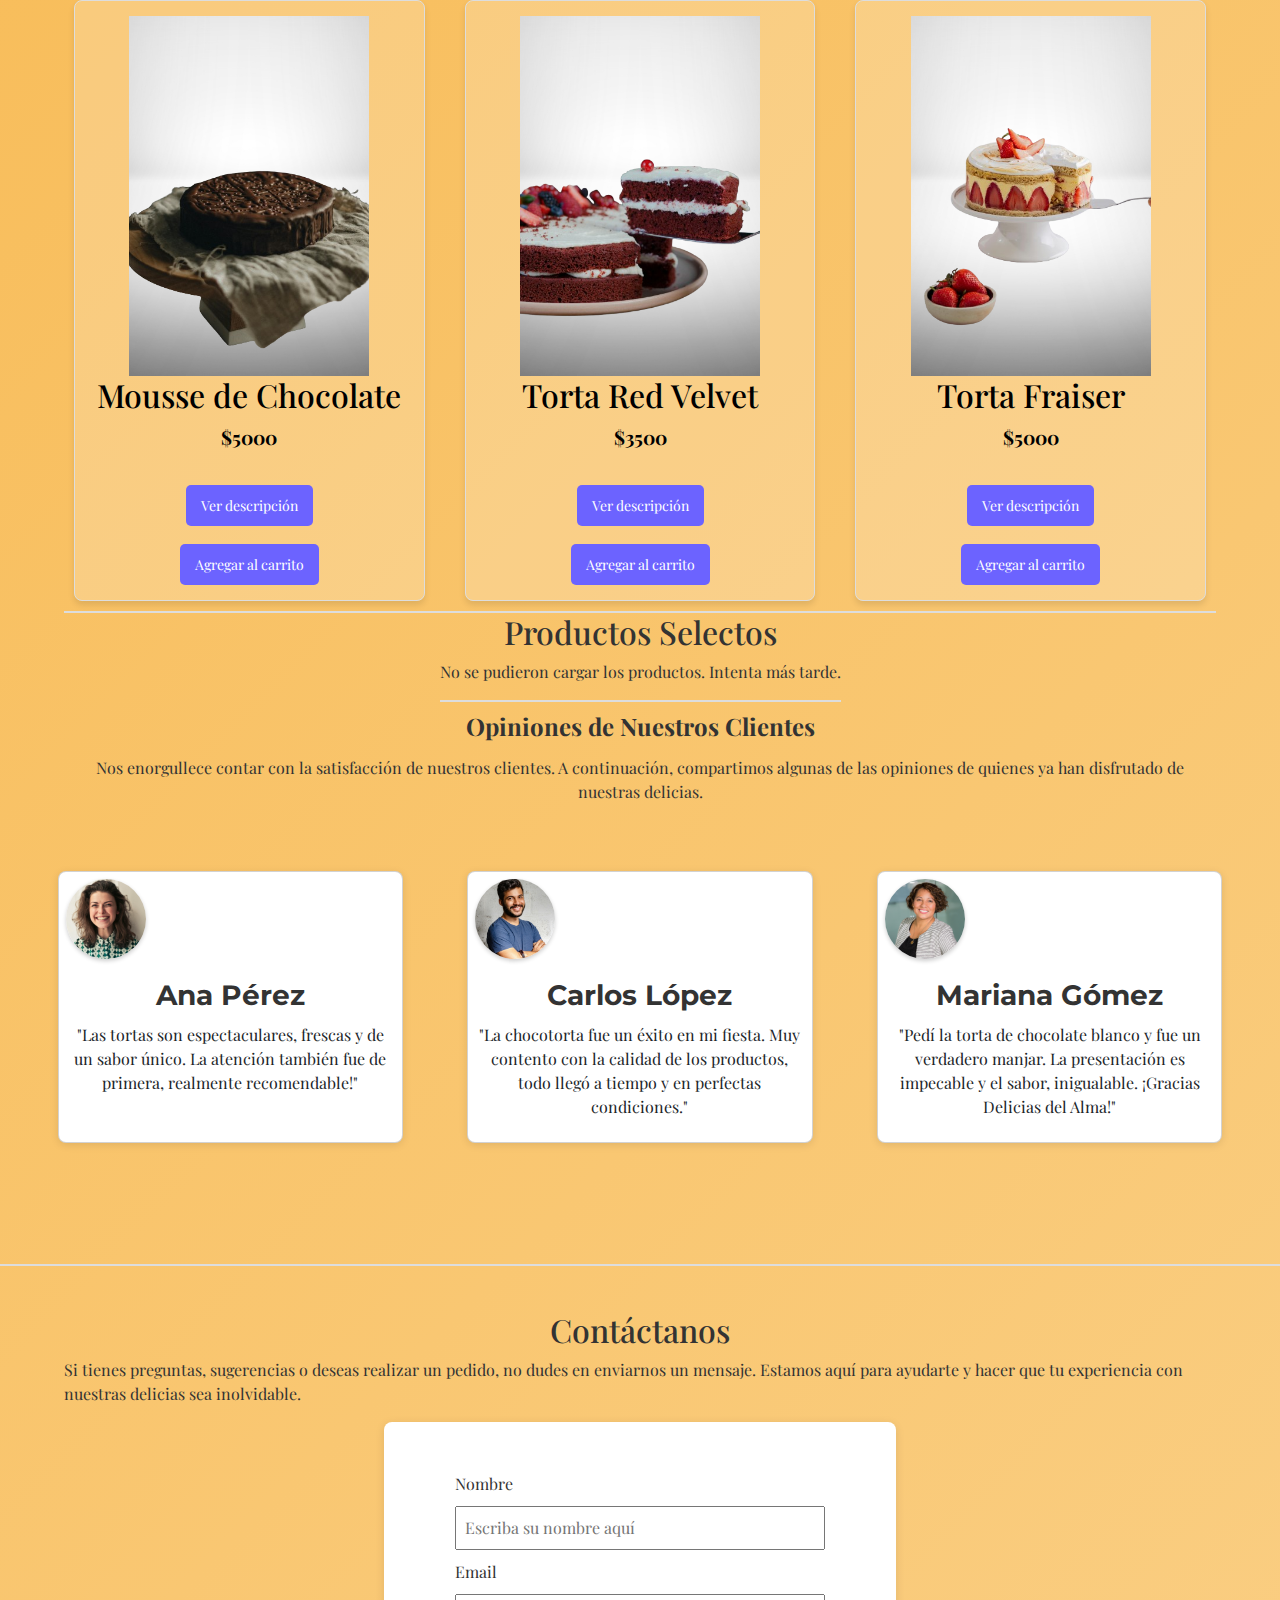
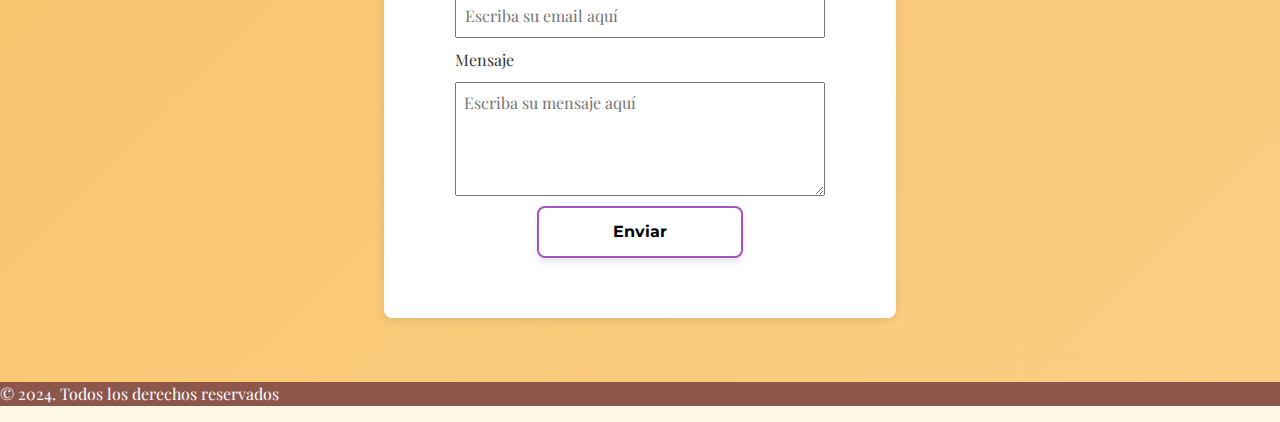
==== commit 7b355b94: "Incorporadas todas las funcionalidades del carrito" ====
--- a/index.html
+++ b/index.html
@@ -9,6 +9,7 @@
     <link href="https://fonts.googleapis.com/css2?family=Dancing+Script:wght@400..700&display=swap" rel="stylesheet">
     <link href="https://fonts.googleapis.com/css2?family=Dancing+Script:wght@400..700&family=Montserrat:ital,wght@0,100..900;1,100..900&display=swap" rel="stylesheet">
     <link href="https://cdn.jsdelivr.net/npm/bootstrap@5.3.0-alpha1/dist/css/bootstrap.min.css" rel="stylesheet">
+    <link href="https://cdnjs.cloudflare.com/ajax/libs/font-awesome/6.0.0-beta3/css/all.min.css" rel="stylesheet">
     <link rel="stylesheet" href="./CSS/style.css">
     <title>Document</title>
 </head>
@@ -39,6 +40,9 @@
                   <li class="Links">
                     <a href="#form">Contacto</a>
                   </li>
+                  <li class="Links cart">
+                    <a href="./carrito.html"><i class="fas fa-shopping-cart"></i></a>
+                </li>
                 </ul>
               </div>
             </div>
--- a/CSS/style.css
+++ b/CSS/style.css
@@ -24,6 +24,7 @@
 body {
     background-color: var(--background-color-general);
     color: var(--color-text);
+    overflow-x: hidden;
 }
 
 header {
@@ -70,11 +71,19 @@
 #nav-links {
     list-style: none;
     display: flex;
-    margin: 0 50vw;
-}
-
-#nav-links li {
-    margin: 0 10px;
+}
+
+#nav-links li a i {
+    font-size: 20px; 
+    width: 3vw;
+    color: #ff5733;
+    transition: color 0.3s ease, transform 0.3s ease, box-shadow 0.3s ease; 
+    text-align: center;
+    z-index: 2;
+}
+
+#nav-links li a:hover i {
+    color: #7f3d92; 
 }
 
 .Logo {
@@ -131,6 +140,10 @@
     box-shadow: 0 4px 10px rgba(0, 0, 0, 0.2); 
 }
 
+.cart a {
+    border: 2px solid #a355c0;
+}
+
 .menu-toggle {
     display: none; 
     font-size: 24px;
@@ -190,6 +203,11 @@
     gap: 20px;
     justify-content: center;
     border-bottom: 2px solid #ddd;
+    z-index: 2;
+}
+
+.productos h2 {
+    z-index: 2;
 }
 
 .producto {
@@ -219,8 +237,20 @@
     margin: 0 auto; 
 }
 
+.precio {
+    font-size: 1.2rem;
+    font-weight: bolder;
+}
+
+.total {
+    font-size: 1.2em;
+    font-weight: bold;
+    margin-top: 20px;
+    text-align: center;
+}
+
 .btn-descripcion {
-    margin-top: auto;
+    margin-top: 2vh;
     padding: 10px 15px;
     background-color: #6c63ff;
     color: #fff;
@@ -458,30 +488,27 @@
         flex-direction: column; 
         position: absolute;  
         right: 10px; 
-        top: 15vh; /* Ajusta el top para que el menú no se quede pegado al borde superior */
+        top: 15vh; 
         background-color: white; 
-        box-shadow: 0 4px 6px rgba(0, 0, 0, 0.1); /* Sombra para dar un efecto de elevación */
-        width: 30%; /* Establecer un ancho fijo */
-        padding: 20px 0; /* Espaciado adecuado para los elementos */
-        display: none; /* Ocultar menú por defecto */
-    }
-
-    /* Mostrar el menú cuando se activa */
+        box-shadow: 0 4px 6px rgba(0, 0, 0, 0.1); 
+        width: 30%; 
+        padding: 20px 0; 
+        display: none; 
+    }
+
     #nav-links.show {
         display: flex; 
     }
 
-    /* Botón de menú hamburguesa */
     .menu-toggle {
         cursor: pointer;
         display: block;
-        position: absolute; /* Colocarlo en la parte superior derecha */
-        right: 10vw; /* Ajustar la distancia al borde */
+        position: absolute; 
+        right: 10vw; 
         font-size: 24px;
-        z-index: 20; /* Hacer el icono más grande */
-    }
-
-    /* Estilos para el formulario */
+        z-index: 20; 
+    }
+
     .Form {
         width: 100%;
     }
@@ -490,12 +517,11 @@
         max-width: 80vw; 
     }
 
-    /* Estilos para el contenedor del navbar */
     #navbarNav {
         display: none;
         flex-direction: column;
         background: none;
-        width: 100%; /* Para que el contenedor ocupe el 100% del ancho */
+        width: 100%; 
         top: 10vh;
     }
 
@@ -506,20 +532,18 @@
         flex-direction: column;
         gap: 10px;
         z-index: 20;
-        padding-left: 0; /* Sin padding izquierdo */
+        padding-left: 0; 
     }
 
     #navbarNav li {
         margin: 10px 0;
     }
 
-    /* Mostrar el menú cuando está activo */
     #navbarNav.active {
         display: flex;
         z-index: 20;
     }
 
-    /* Para asegurar que el ícono de la hamburguesa sea visible en todo momento */
     .menu-toggle {
         display: block;
     }
